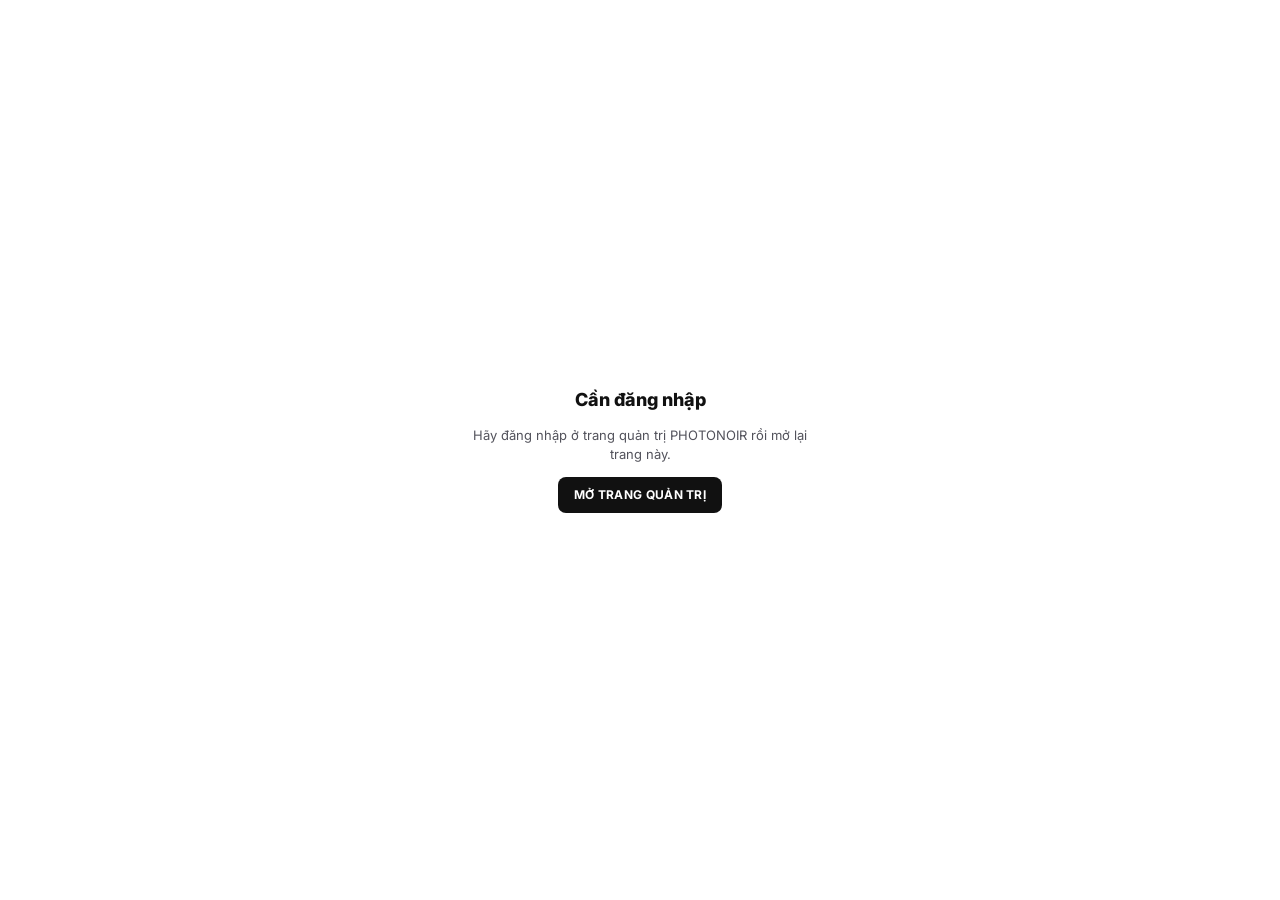
==== lenticular/index.html @ af9f55ab "fix(in ảnh Lens): bỏ lời khuyên DPI sai cho lens 50, số khung theo số chấm thật, "Kiểu đổi ảnh" về b" ====
<!DOCTYPE html>
<html lang="vi">
<head>
  <meta charset="UTF-8">
  <meta name="viewport" content="width=device-width, initial-scale=1.0">
  <title>In ảnh Lens · PHOTONOIR</title>
  <meta name="description" content="Tạo và in ảnh lenticular (lật ảnh, 3D, chuyển động) đúng 1:1 trên Epson L8050">
  <link rel="preconnect" href="https://fonts.googleapis.com">
  <link rel="preconnect" href="https://fonts.gstatic.com" crossorigin>
  <link href="https://fonts.googleapis.com/css2?family=Inter:wght@400;500;600;700;800&display=swap" rel="stylesheet">
  <!-- Tách nền người cho Ảnh 3D (MediaPipe, chạy trên máy) -->
  <script src="./mediapipe/selfie_segmentation.js"></script>
  <script type="module" crossorigin src="./assets/index-4Uu9IGaU.js"></script>
  <link rel="stylesheet" crossorigin href="./assets/index-B_Bt9fjb.css">
</head>
<body>
  <!-- ===== THANH TRÊN (cùng kiểu .admin-header của trang Quản lý PHOTONOIR) ===== -->
  <header class="admin-header">
    <h2>
      IN ẢNH LENS
      <span id="roleBadge" class="role-badge"></span>
    </h2>
    <div class="admin-menu">
      <span class="chip" title="Phần mềm in chạy trên máy tính nối máy in">
        <span class="dot" id="agentDot"></span> Phần mềm in: <b id="agentStatus">đang kiểm tra…</b>
        <a id="agentDownload" class="chip-link hidden" href="#">Tải phần mềm in</a>
      </span>
      <span id="userLabel" class="user-label"></span>
      <button type="button" id="accuracyModalBtn" class="menu-btn admin-only" title="Báo cáo kiểm tra thuật toán ghép ảnh">
        <svg class="icon-svg" viewBox="0 0 24 24"><polyline points="20 6 9 17 4 12"></polyline></svg> Kiểm tra thuật toán
      </button>
      <a id="backToAdminLink" class="menu-btn-outline hidden" href="#">
        <svg class="icon-svg" viewBox="0 0 24 24"><polyline points="15 18 9 12 15 6"></polyline></svg> Về Quản lý
      </a>
    </div>
  </header>

  <!-- Tab (cùng kiểu .tabs/.tab-btn của PHOTONOIR) -->
  <nav class="tabs page-tabs">
    <button id="tabStudioBtn" class="tab-btn active" type="button">Tạo &amp; In</button>
    <button id="tabHistoryBtn" class="tab-btn" type="button">Lịch sử in</button>
    <button id="tabPitchBtn" class="tab-btn admin-only" type="button">Đo lens &amp; cài máy</button>
  </nav>

  <!-- Không có quyền / chưa đăng nhập -->
  <div id="accessGate" class="access-gate hidden">
    <div class="gate-box">
      <div class="gate-title">Cần đăng nhập</div>
      <div id="accessGateText" class="gate-text">Hãy đăng nhập ở trang quản trị PHOTONOIR rồi mở lại trang này.</div>
      <a id="accessGateLink" class="btn-primary" href="#">Mở trang quản trị</a>
    </div>
  </div>

  <main class="main-content">
    <!-- ================= TẠO & IN ================= -->
    <section id="studioSection" class="studio-grid">

      <!-- CỘT TRÁI: XEM TRƯỚC -->
      <div class="card stage-card">
        <div class="card-header">
          <div class="card-title">Xem trước</div>
          <div class="header-status-group">
            <span id="angleReadoutBadge" class="tag">Góc nghiêng: 0.0°</span>
            <span id="frameCountBadge" class="tag tag-dark">2 Khung hình</span>
          </div>
        </div>

        <div class="card-body stage-body">
          <div id="simulatorBox" class="stage-container" title="Kéo chuột hoặc vuốt để nghiêng thử">
            <!-- simulator.ts vẽ vào đây -->
          </div>

          <div class="precision-control-panel">
            <div class="panel-row-controls">
              <div class="row-gap">
                <button id="autoWiggleBtn" class="btn-secondary" type="button" title="Tự nghiêng qua lại để xem">
                  <svg width="11" height="11" viewBox="0 0 24 24" fill="currentColor"><polygon points="5 3 19 12 5 21 5 3"></polygon></svg>
                  <span>Tự nghiêng</span>
                </button>
                <button id="exportDemoGifBtn" class="btn-secondary" type="button" title="Xuất ảnh động GIF để gửi khách duyệt qua Zalo / Messenger">
                  <svg width="13" height="13" viewBox="0 0 24 24" fill="none" stroke="currentColor" stroke-width="2"><rect x="2" y="3" width="20" height="14" rx="2"></rect><polyline points="8 21 12 17 16 21"></polyline></svg>
                  <span>GIF gửi khách</span>
                </button>
              </div>
            </div>

            <div class="micro-stepper-wrap">
              <div class="step-buttons-group">
              </div>
              <div class="slider-track-wrap">
                <input id="tiltSlider" type="range" min="-20" max="20" step="0.1" value="0" title="Kéo để nghiêng thử (-20° đến +20°)">
                <div class="slider-scale-ticks"><span>-20°</span><span>-10°</span><span class="strong">0°</span><span>+10°</span><span>+20°</span></div>
              </div>
              <div class="step-buttons-group">
              </div>
            </div>

            <div class="optical-status-bar">
              <span id="activeFrameText" class="status-indicator">Đang thấy: Ảnh 1</span>
              <span id="microTransitionText" class="transition-status">Đang chuyển: 0%</span>
            </div>
            <div class="note">Xem trước chỉ để duyệt bố cục. Chất lượng thật xem trên bản in có đặt lens.</div>
          </div>
        </div>
      </div>

      <!-- CỘT PHẢI: 4 BƯỚC -->
      <div class="steps">

        <!-- BƯỚC 1: HIỆU ỨNG -->
        <div class="card step-card">
          <div class="step-head"><span class="step-no">1</span><span class="step-title">Chọn hiệu ứng</span></div>
          <div class="seg-tabs" id="effectModeGroup">
            <button type="button" class="seg-tab active" data-mode="flip"><b>Lật ảnh</b><small>2–3 ảnh đổi qua lại</small></button>
            <button type="button" class="seg-tab" data-mode="3d"><b>Ảnh 3D</b><small>1 ảnh chân dung, nổi khối</small></button>
            <button type="button" class="seg-tab" data-mode="motion"><b>Chuyển động</b><small>Video hoặc GIF</small></button>
          </div>
        </div>

        <!-- BƯỚC 2: ẢNH -->
        <div class="card step-card">
          <div class="step-head"><span class="step-no">2</span><span class="step-title">Nạp ảnh</span></div>

          <input type="file" id="fileInput" accept="image/*,video/*,.gif" class="hidden">
          <div id="dropzone" class="dropzone">
            <svg width="18" height="18" viewBox="0 0 24 24" fill="none" stroke="currentColor" stroke-width="2"><path d="M21 15v4a2 2 0 0 1-2 2H5a2 2 0 0 1-2-2v-4"/><polyline points="17 8 12 3 7 8"/><line x1="12" y1="3" x2="12" y2="15"/></svg>
            <span id="dropzonePromptText">Kéo thả hoặc <strong>chọn ảnh</strong></span>
          </div>

          <!-- Cắt video (Chuyển động) -->
          <div id="videoTrimCard" class="sub-panel hidden">
            <div class="sub-head">
              <strong>Cắt đoạn video</strong>
              <span id="videoDurationLabel" class="muted">0.0s</span>
            </div>
            <div class="row-between muted small">
              <span>Đoạn đã chọn:</span>
              <span id="videoTrimRangeText" class="strong">0.0s → 3.0s</span>
            </div>
            <div class="row-gap" style="margin-top:6px;">
              <label class="small muted">Từ</label>
              <input id="videoStartInput" class="form-input input-xs" type="number" min="0" step="0.1" value="0"> <span class="small muted">s</span>
              <label class="small muted" style="margin-left:6px;">Đến</label>
              <input id="videoEndInput" class="form-input input-xs" type="number" min="0.1" step="0.1" value="3.0"> <span class="small muted">s</span>
              <button type="button" id="videoSelectAllBtn" class="mini-pill" style="margin-left:auto;">Cả video</button>
            </div>
            <div class="mini-label" style="margin-top:8px;">Số khung hình</div>
            <div class="row-gap" id="videoFrameCountGroup"></div>
            <div class="note" id="videoFrameNote"></div>
            <button type="button" id="applyVideoTrimBtn" class="btn-primary btn-block" style="margin-top:8px;">Lấy khung hình</button>
          </div>

          <!-- Ảnh 3D nhiều lớp -->
          <div id="parallaxControlCard" class="sub-panel hidden">
            <div class="sub-head"><strong>Ảnh 3D nhiều lớp</strong><span class="muted small">Người tự tách khỏi nền</span></div>
            <div class="layer-grid">
              <div class="layer-slot">
                <div class="layer-name">Người (chính)</div>
                <div id="subjectThumbBox" class="layer-thumb"><span>Chưa có ảnh</span></div>
                <button type="button" id="uploadSubjectBtn" class="btn-primary btn-xs btn-block">Chọn ảnh người</button>
                <input type="file" id="subjectFileInput" accept="image/*" class="hidden">
              </div>
              <div class="layer-slot">
                <div class="layer-name">Nền</div>
                <div id="bgThumbBox" class="layer-thumb"><span>Tự tạo từ ảnh</span></div>
                <button type="button" id="uploadBgBtn" class="btn-secondary btn-xs btn-block">Chọn ảnh nền</button>
                <input type="file" id="bgFileInput" accept="image/*" class="hidden">
              </div>
              <div class="layer-slot">
                <div class="layer-name">Hiệu ứng</div>
                <div id="effectThumbBox" class="layer-thumb"><span>Hạt sáng, hoa, tuyết…</span></div>
                <div class="row-gap">
                  <button type="button" id="uploadEffectBtn" class="btn-secondary btn-xs" style="flex:1;">Nạp hiệu ứng</button>
                  <button type="button" id="clearEffectBtn" class="btn-ghost btn-xs hidden" title="Bỏ hiệu ứng">✕</button>
                </div>
                <input type="file" id="effectFileInput" accept="image/*" class="hidden">
              </div>
              <div class="layer-slot">
                <div class="layer-name">Logo quán</div>
                <div id="logoThumbBox" class="layer-thumb"><span>PNG nền trong</span></div>
                <div class="row-gap">
                  <button type="button" id="uploadLogoBtn" class="btn-secondary btn-xs" style="flex:1;">Nạp logo</button>
                  <button type="button" id="clearLogoBtn" class="btn-ghost btn-xs hidden" title="Bỏ logo">✕</button>
                </div>
                <input type="file" id="logoFileInput" accept="image/*" class="hidden">
              </div>
            </div>

            <div id="effectConfigWrap" class="opt-box hidden">
              <div class="row-between"><span class="opt-title">Vị trí hiệu ứng</span><span id="effectDepthVal" class="muted small">Độ nổi: 125%</span></div>
              <div class="mode-pills two" id="effectPlaneGroup">
                <button type="button" class="mini-pill effect-plane-btn active" data-effect-plane="front">Trước người</button>
                <button type="button" class="mini-pill effect-plane-btn" data-effect-plane="behind">Sau lưng người</button>
              </div>
              <input id="effectDepthSlider" type="range" min="70" max="200" step="5" value="125" title="Độ tách lớp hiệu ứng so với người">
            </div>

            <div id="logoEffectConfigWrap" class="opt-box hidden">
              <div class="row-between"><span class="opt-title">Logo hiện thế nào</span><span id="logoEffectLabel" class="muted small">Nghiêng để hiện / ẩn</span></div>
              <div class="mode-pills three" id="logoEffectGroup">
                <button type="button" class="mini-pill logo-effect-btn active" data-logo-effect="flip_appear">Nghiêng để hiện</button>
                <button type="button" class="mini-pill logo-effect-btn" data-logo-effect="fade_tilt">Mờ dần</button>
                <button type="button" class="mini-pill logo-effect-btn" data-logo-effect="always">Luôn hiện</button>
              </div>
            </div>

            <div class="opt-box">
              <div class="row-between">
                <label for="enable3DShadowCheck" class="opt-title row-gap" style="cursor:pointer;"><input type="checkbox" id="enable3DShadowCheck" checked> Bóng đổ</label>
                <span id="shadowIntensityVal" class="muted small">Độ đậm: 40%</span>
              </div>
              <input id="shadowIntensitySlider" type="range" min="0" max="100" step="5" value="40" title="Độ đậm bóng đổ">
            </div>

            <div class="mini-label">Độ nổi</div>
            <div class="mode-pills three" id="parallaxLevelGroup">
              <button type="button" class="mini-pill parallax-level-btn" data-level="subtle">Nhẹ</button>
              <button type="button" class="mini-pill parallax-level-btn active" data-level="standard">Vừa</button>
              <button type="button" class="mini-pill parallax-level-btn" data-level="pronounced">Mạnh</button>
            </div>

            <div class="mini-label">Chỗ nét nhất</div>
            <div class="mode-pills" id="keyPlaneGroup">
              <button type="button" class="mini-pill keyplane-btn active" data-keyplane="subject">Mặt người (khuyên dùng)</button>
              <button type="button" class="mini-pill keyplane-btn" data-keyplane="popout">Người nổi ra ngoài</button>
            </div>
            <div class="note">Phần nằm đúng mặt lens là phần nét nhất. Đặt mặt người ở đó (chuẩn của các xưởng in lens), nền lùi vào trong. "Nổi ra ngoài" ấn tượng hơn nhưng mặt mềm hơn.</div>

            <button type="button" id="recalcParallaxBtn" class="btn-primary btn-block" style="margin-top:10px;">
              <span>Cập nhật ảnh 3D</span>
            </button>
          </div>

          <!-- Khung hình đã nạp -->
          <div class="row-between" style="margin-top:12px;">
            <span class="mini-label" style="margin:0;">Thứ tự ảnh</span>
            <button type="button" id="reverseFramesBtn" class="mini-pill" title="Đảo thứ tự ảnh">⇄ Đảo thứ tự</button>
          </div>
          <div id="frameStrip" class="frame-strip"></div>
          <div id="ghostTip" class="ghost-tip hidden"></div>

          <div id="transitionModeWrap" style="margin-top:10px;">
            <div class="mini-label">Kiểu đổi ảnh <span class="muted">(ảnh hưởng bản in)</span></div>
            <div class="segmented-control" id="transitionModeControl">
                  <button type="button" class="segment-btn active" data-transition="crisp" title="Đổi hẳn sang ảnh kia ở một góc nghiêng">Dứt khoát</button>
                  <button type="button" class="segment-btn" data-transition="blend" title="Chuyển từ từ qua các bước trung gian">Chuyển mượt</button>
                </div>
            <div class="note"><b>Dứt khoát</b>: nghiêng là đổi hẳn, mỗi ảnh nét nhất – dùng cho hầu hết ảnh. <b>Chuyển mượt</b>: chèn ảnh trộn ở giữa, đổi dần, đỡ lộ bóng ma khi 2 ảnh chênh sáng–tối mạnh, nhưng mỗi ảnh kém nét hơn một chút.</div>
          </div>

          <!-- Căn chỉnh (thu gọn) -->
          <details id="frameAlignCard" class="fold">
            <summary>Căn chỉnh ảnh <span class="muted">(khi các ảnh lệch nhau)</span></summary>
            <div class="fold-body">
              <div class="row-between">
                <div id="alignFrameSelector" class="row-gap"></div>
                <button type="button" id="resetAlignBtn" class="mini-pill">Đặt lại</button>
              </div>
              <div class="two-col" style="margin-top:8px;">
                <div>
                  <div class="row-between small muted"><span>Dịch ngang</span><span id="alignXVal" class="strong">0%</span></div>
                  <input id="alignXSlider" type="range" min="-25" max="25" step="0.5" value="0">
                </div>
                <div>
                  <div class="row-between small muted"><span>Dịch dọc</span><span id="alignYVal" class="strong">0%</span></div>
                  <input id="alignYSlider" type="range" min="-25" max="25" step="0.5" value="0">
                </div>
              </div>
              <div style="margin-top:6px;">
                <div class="row-between small muted"><span>Phóng to / thu nhỏ</span><span id="alignZoomVal" class="strong">100%</span></div>
                <input id="alignZoomSlider" type="range" min="80" max="130" step="1" value="100">
              </div>
            </div>
          </details>
        </div>

        <!-- BƯỚC 3: GIẤY & KÍCH THƯỚC -->
        <div class="card step-card">
          <div class="step-head"><span class="step-no">3</span><span class="step-title">Giấy &amp; kích thước</span></div>

          <div class="mini-label">Giấy đang để trong khay</div>
          <div id="paperPresetsGroup" class="choice-grid"></div>
          <div id="customPaperWrap" class="sub-panel hidden" style="margin-top:8px;">
            <div class="two-col">
              <label class="field"><span>Rộng (cạnh vào máy trước), mm</span>
                <input id="customPaperW" type="number" class="form-input" value="101.6" step="0.1" min="89" max="215.9"></label>
              <label class="field"><span>Dài, mm (≥ 127)</span>
                <input id="customPaperH" type="number" class="form-input" value="152.4" step="0.1" min="127"></label>
            </div>
            <div class="row-gap" style="margin-top:8px;">
              <button type="button" id="savePaperBtn" class="btn-primary">Lưu khổ giấy</button>
              <button type="button" id="cancelPaperBtn" class="mini-pill">Huỷ</button>
            </div>
          </div>

          <div class="row-between" style="margin-top:14px;">
            <span class="mini-label" style="margin:0;">Kích thước ảnh</span>
            <div class="mode-pills" id="pageOrientationGroup">
              <button type="button" class="mini-pill active" data-page-orient="portrait">Dọc</button>
              <button type="button" class="mini-pill" data-page-orient="landscape">Ngang</button>
            </div>
          </div>
          <div class="size-slider">
            <div class="row-between">
              <strong id="artSizeLabel" class="size-value">—</strong>
              <button type="button" id="artSizeMaxBtn" class="mini-pill">Lớn nhất</button>
            </div>
            <input id="artSizeSlider" type="range" min="50" max="150" step="1" value="150">
            <div class="row-between small muted"><span id="artSizeMin">5 cm</span><span id="artSizeMax">15 cm</span></div>
            <button type="button" id="customSizeToggle" class="link-btn small">Nhập số chính xác (cắt theo khổ thẻ)…</button>
          </div>
          <div id="customSizeWrap" class="hidden" style="margin-top:8px;">
            <div class="two-col">
              <label class="field"><span>Rộng, cm</span><input id="customWidthInput" type="number" class="form-input" value="10" step="0.1"></label>
              <label class="field"><span>Cao, cm</span><input id="customHeightInput" type="number" class="form-input" value="15" step="0.1"></label>
            </div>
            <label class="row-gap small" style="margin-top:6px; cursor:pointer;">
              <input type="checkbox" id="customRatioLock" checked> Giữ đúng tỉ lệ ảnh gốc (không cắt ảnh)
            </label>
            <div id="customSizeNote" class="small muted" style="margin-top:4px;"></div>
          </div>
          <div id="placementInfo" class="placement-info"></div>
        </div>

        <!-- QUẢN TRỊ: chỉ tài khoản admin -->
        <details id="advancedPanel" class="card step-card fold admin-only">
          <summary><span class="step-no step-no-admin">⚙</span> Thông số in <span class="muted">(quản trị · lưu trên máy này)</span></summary>
          <div class="fold-body">
            <div class="row-between">
              <span class="mini-label" style="margin:0;">Lens &amp; máy in</span>
              <div class="row-gap">
                <button type="button" id="openPitchBtn" class="mini-pill">Đo lens &amp; cài máy</button>
              </div>
            </div>
            <div class="two-col" style="margin-top:6px;">
              <label class="field"><span>Máy in</span><select id="printerSelect" class="form-select"></select></label>
              <label class="field"><span>Loại lens</span><select id="lensSelect" class="form-select"></select></label>
            </div>
            <div id="customLpiWrap" class="hidden" style="margin-top:8px;">
              <label class="field"><span>Mật độ lens đo được (LPI, từ "Đo lens")</span>
                <input id="customLpiVal" type="number" class="form-input" placeholder="Ví dụ: 40.12" value="40.00" step="0.01"></label>
            </div>

            <div class="mini-label" style="margin-top:10px;">Kiểu lật của lens</div>
            <div class="segmented-control full-width">
              <button type="button" class="segment-btn active" data-orientation="vertical">Lật trái–phải (rãnh dọc · 3D)</button>
              <button type="button" class="segment-btn" data-orientation="horizontal">Lật lên–xuống (rãnh ngang)</button>
            </div>
            <div class="note">Nhớ riêng cho từng hiệu ứng. <b>Lật ảnh / chuyển động: nên lên–xuống</b> (hai mắt thấy cùng một khung, không bóng mờ). <b>Ảnh 3D: luôn trái–phải</b> (mỗi mắt một khung mới ra chiều sâu). App tự xoay ảnh để sọc luôn chạy theo chiều giấy vào máy.</div>

            <label class="field" style="margin-top:10px;"><span>Bù màu cho lens (chỉ khi in)</span>
              <select id="lensCompSelect" class="form-select"></select></label>
            <div class="note">Lens làm ảnh tối và nhạt màu. <b>Tự động</b>: ảnh tối được nâng sáng, ảnh sáng giữ nguyên hoặc hạ nhẹ vùng giữa cho chi tiết nhạt (cánh hoa, mây) tách khỏi nền. Vùng sáng luôn giữ nguyên, không bị đẩy trắng.</div>

            <div class="verify-box">
              <div class="mini-label">Kiểm tra kích thước</div>
              <div class="two-col small">
                <div>Ảnh: <b id="verifyArtSize">—</b></div>
                <div>Giấy: <b id="verifyPaper">—</b></div>
                <div>Độ phân giải: <b>720 DPI</b> <span id="verifyPixels" class="muted"></span></div>
                <div>Lens: <b id="verifyLpi">—</b></div>
              </div>
              <div class="note">Muốn chắc máy in đúng 1:1: tab Đo lens → "In tờ kiểm tra kích thước", đo bằng thước thật.</div>
              <div id="calcDimsText" class="hidden"></div>
            </div>
          </div>
        </details>

        <!-- BƯỚC 4: IN -->
        <div class="card step-card step-print">
          <div id="configSummaryBox" class="print-summary">
            <span class="step-no">4</span>
            <span class="muted">In với:</span> <strong id="cfgSummaryText">…</strong>
          </div>
          <div id="cfgOrientWarn" class="warn-box hidden"></div>
          <div class="print-row">
            <button id="directPrintArtworkBtn" class="btn-primary btn-big" type="button" title="Gửi lệnh in đúng 1:1 tới máy in">
              <svg width="16" height="16" viewBox="0 0 24 24" fill="none" stroke="currentColor" stroke-width="2"><polyline points="6 9 6 2 18 2 18 9"></polyline><path d="M6 18H4a2 2 0 0 1-2-2v-5a2 2 0 0 1 2-2h16a2 2 0 0 1 2 2v5a2 2 0 0 1-2 2h-2"></path><rect x="6" y="14" width="12" height="8"></rect></svg>
              In ngay
            </button>
            <button id="exportBtn" class="btn-secondary btn-big" type="button" title="Tải file tờ in (PNG 720 DPI) về máy">Tải file in</button>
          </div>
          <button id="exportRawArtworkBtn" class="link-btn admin-only" type="button" title="Chỉ phần ảnh đã ghép, không kèm giấy (cho Photoshop)" style="margin-top:6px;">Tải file ảnh ghép (không kèm giấy)</button>

          <div id="progressCard" class="progress-card hidden">
            <div class="progress-header"><span id="progressText">Đang chuẩn bị…</span><span id="progressPercent">0%</span></div>
            <div class="progress-bar-bg"><div id="progressBarFill" class="progress-bar-fill"></div></div>
          </div>
        </div>

      </div>
    </section>

    <!-- ================= LỊCH SỬ IN ================= -->
    <section id="historySection" class="hidden">
      <div class="card">
        <div class="card-header">
          <div class="card-title">Lịch sử in <span class="muted" style="font-weight:500; text-transform:none;">· máy tính này</span></div>
          <button id="historyRefreshBtn" class="btn-secondary" type="button">Tải lại</button>
        </div>
        <div class="card-body">
          <div id="historyEmpty" class="muted small hidden">Chưa có lần in nào (hoặc phần mềm in chưa chạy).</div>
          <div class="table-wrap">
            <table class="data-table">
              <thead><tr><th>Thời gian</th><th>Người in</th><th>Nội dung</th><th>Giấy</th><th>Bản</th><th>Tỉ lệ</th></tr></thead>
              <tbody id="historyTableBody"></tbody>
            </table>
          </div>
        </div>
      </div>
    </section>

    <!-- ================= ĐO LENS (PITCH TEST) ================= -->
    <section id="pitchSection" class="hidden">
      <div class="card pitch-card">
        <div class="card-header wrap">
          <div class="card-title">Đo lens &amp; cài máy <span class="muted" style="font-weight:500; text-transform:none;">· làm lần lượt bước 1 → 5 khi lắp máy in mới, đổi lô lens hoặc đổi giấy</span></div>
          <button id="pitchBackBtn" class="btn-ghost" type="button">‹ Quay lại</button>
        </div>

        <div class="card-body">
          <div class="guide-box">
            <div class="guide-title"><span class="step-no">1</span> Cài máy in <span class="muted">(làm 1 lần, trong driver Epson)</span></div>
            <ol class="guide">
              <li>Loại giấy: đúng loại đang dùng (ví dụ <b>Epson Premium Semigloss</b>). Chất lượng: <b>High</b>.</li>
              <li>In tràn viền (Borderless): <b>tắt</b>. Phần mềm in cũng tự tắt.</li>
              <li>More Options → <b>bỏ tích "High Speed"</b> và <b>bỏ tích "Edge Smoothing"</b>: cả hai làm sọc nhoè.</li>
              <li>More Options → Chỉnh màu: <b>Epson Standard (sRGB)</b>, <b>tắt PhotoEnhance</b>.</li>
              <li>Maintenance → <b>Nozzle Check</b>; thiếu nét thì Head Cleaning, rồi <b>Print Head Alignment</b>.</li>
            </ol>
            <div class="note">Đổi bất kỳ mục nào ở đây thì làm lại từ bước 2.</div>
          </div>

          <div class="guide-box">
            <div class="guide-title"><span class="step-no">2</span> Kiểm tra in đúng kích thước <span class="muted">(không cần lens)</span></div>
            <div class="row-gap wrap small">
              <button id="printVerifyBtn" class="btn-secondary" type="button" title="Tờ có thước và ô vuông để kiểm tra máy in đúng 1:1">In tờ kiểm tra kích thước</button>
              <span>Đo thước trên tờ bằng thước thật: đúng số ghi trên tờ là máy in không co giãn. Sai thì xem lại bước 1 trước khi đo lens.</span>
            </div>
          </div>

          <div class="guide-box">
            <div class="guide-title"><span class="step-no">3</span> Đo lens (LPI) <span id="lpiCurrent" class="muted"></span></div>
          <div class="pitch-config">
            <label class="field"><span>1. Mật độ dự kiến (LPI)</span>
              <input id="pitchBaseLpi" type="number" class="form-input" value="40.0" step="0.05"></label>
            <label class="field"><span>2. Bước đo</span>
              <select id="pitchStep" class="form-select">
                <option value="0.50">Rất rộng · 0.50 (chưa biết LPI)</option>
                <option value="0.25">Rộng · 0.25</option>
                <option value="0.10" selected>Thô · 0.10</option>
                <option value="0.02">Tinh · 0.02</option>
                <option value="0.01">Rất tinh · 0.01</option>
              </select></label>
            <label class="field"><span>3. Số dải</span>
              <select id="pitchNumBands" class="form-select">
                <option value="11" selected>11 dải (khuyên dùng)</option>
                <option value="15">15 dải</option>
                <option value="21">21 dải</option>
                <option value="7">7 dải</option>
              </select></label>
            <label class="field"><span>4. Giấy in tờ đo</span>
              <select id="pitchLensSize" class="form-select">
                <option value="a4" selected>A4 (khuyên dùng, dải dài dễ đọc)</option>
                <option value="a5">A5</option>
                <option value="a6">A6 (dải ngắn, khó đọc)</option>
              </select></label>
            <div class="found-box">
              <span class="small strong">Kết quả:</span>
              <input id="pitchFoundLpiInput" type="number" step="0.01" value="40.00" class="form-input input-sm">
              <button id="applyFoundLpiBtn" type="button" class="btn-primary">Dùng số này</button>
            </div>
          </div>
            <div class="row-gap wrap" style="margin-top:8px;">
              <button id="directPrintPitchBtn" class="btn-primary" type="button">In tờ đo lens</button>
              <button id="downloadPitchCompBtn" class="btn-secondary" type="button">Tải file</button>
            </div>
            <ol class="guide" style="margin-top:8px;">
              <li>Đặt lens lên tờ in, xoay cho rãnh lens song song với sọc. Nhìn ở khoảng cách khách hay cầm (30–40 cm).</li>
              <li>Nghiêng từ từ. Dải <b>đúng</b> là dải <b>đổi màu đều trên suốt chiều dài</b> (cả dải cùng tối, cùng sáng).</li>
              <li>Dải lệch thì có vệt sáng tối chạy dọc. Hai dải có vệt chạy <b>ngược chiều nhau</b> thì số đúng nằm giữa.</li>
              <li>Đo 3 vòng: bước 0.10 → lấy số đó làm "mật độ dự kiến", đo bước 0.02 → (tuỳ chọn) bước 0.01. Nhập số cuối vào ô <b>Kết quả</b>, bấm <b>Dùng số này</b>.</li>
            </ol>
            <details class="fold" style="margin-top:6px;">
              <summary>Lens mới chưa biết LPI: <b>mọi</b> dải đều có vệt lặp?</summary>
              <div class="fold-body">
                <div class="note" style="margin-top:0; margin-bottom:6px;">Chỉ dùng khi mọi dải trên tờ đo đều có vệt sáng tối lặp lại (số dự kiến sai xa). Vệt phải <b>song song rãnh lens</b>; vệt nằm ngang là do lens đặt xéo, không tính bằng cách này. Bình thường chỉ cần đọc tờ đo theo hướng dẫn ở trên.</div>
            <div class="row-gap wrap small">
              <span>Dải đang xem</span>
              <input id="bandCalcLpi" type="number" step="0.01" value="40.00" class="form-input input-sm">
              <span>LPI · 1 chu kỳ (1 vùng tối + 1 vùng sáng) dài</span>
              <input id="bandCalcMm" type="number" step="1" value="20" class="form-input input-sm">
              <span>mm</span>
              <button id="bandCalcBtn" type="button" class="btn-secondary">Tính</button>
            </div>
            <div id="bandCalcResult" class="strong small" style="margin-top:6px;"></div>
              </div>
            </details>
            <details class="fold" style="margin-top:6px;">
              <summary>Xem trước tờ đo</summary>
              <div class="fold-body">
                <div class="note" style="margin-top:0;">Ảnh trên màn hình có vùng loang sáng tối giả (do màn hình thu nhỏ sọc). Chỉ đánh giá trên giấy có đặt lens.</div>
                <div id="pitchPreviewBox" class="pitch-preview-box"></div>
              </div>
            </details>
          </div>

          <div class="guide-box">
            <div class="guide-title"><span class="step-no">4</span> Đo bóng ma của ảnh lật <span class="muted">(cần LPI đúng ở bước 3)</span></div>
            <ol class="guide">
              <li>Bấm <b>In tờ đo bóng ma</b> (dùng đúng giấy, lens, LPI đang dùng). Dán lens theo dải canh như ảnh thật.</li>
              <li>Nghiêng tới khi <b>Ô A</b> tối nhất. Ô A không đen hẳn mà xám: đó là bóng ma của ảnh kia.</li>
              <li>So Ô A với <b>thang so sánh</b> bên dưới (thang không đổi khi nghiêng). Ô thang giống nhất là mức lẫn. Nghiêng ngược lại, làm tương tự với Ô B, lấy số lớn hơn.</li>
              <li>Chọn số đó rồi bấm <b>Dùng số này</b>. Từ đó ảnh lật được trừ trước bóng ma. Chọn 0 để tắt.</li>
            </ol>
            <div class="row-gap wrap small" style="margin-top:8px;">
              <button id="printGhostTestBtn" type="button" class="btn-secondary">In tờ đo bóng ma</button>
              <span>Mức lẫn đọc được</span>
              <select id="ghostLevelSelect" class="form-select input-sm"></select>
              <button id="applyGhostBtn" type="button" class="btn-primary">Dùng số này</button>
            </div>
            <div id="ghostCurrent" class="small muted" style="margin-top:6px;"></div>
          
          </div>

          <div class="guide-box">
            <div class="guide-title"><span class="step-no">5</span> In thử ảnh thật</div>
            <ol class="guide">
              <li>Về <b>Tạo &amp; In</b>, in một ảnh lật (ví dụ ảnh mẫu ngày/đêm).</li>
              <li>Đặt lens phủ cả ảnh và 2 <b>dải canh</b> ở lề. Nghiêng: hai dải phải đổi đen↔trắng <b>cùng lúc</b> và <b>đều suốt chiều dài</b>. Lệch thì xoay nhẹ lens rồi mới dán.</li>
              <li>Lúc chuyển, cả tấm phải đổi đều. Còn vùng loang rộng: đo lại bước 3. Còn sọc ngang: lens đặt xéo.</li>
            </ol>
          </div>
        </div>
      </div>
    </section>
  </main>

  <div id="statusToast" class="hidden toast-alert"></div>

  <!-- Báo cáo kiểm tra thuật toán -->
  <dialog id="accuracyModal" class="dlg">
    <div class="dlg-head">
      <h3>Kiểm tra thuật toán ghép ảnh</h3>
      <button id="closeAccuracyModalBtn" type="button" class="dlg-x">&times;</button>
    </div>
    <div id="accuracyModalContent"></div>
  </dialog>

  <!-- ===== HỘP XÁC NHẬN IN ===== -->
  <div id="printPreviewOverlay" class="overlay" style="display:none;">
    <div class="overlay-box">
      <div class="dlg-head">
        <h3>Xác nhận in</h3>
        <button id="ppCloseBtn" class="dlg-x" type="button">&times;</button>
      </div>
      <div class="overlay-body">
        <div class="pp-preview"><img id="ppImage" src="" alt="Xem trước tờ in"></div>
        <div class="two-col" style="grid-template-columns:1.6fr 1fr;">
          <label class="field"><span>Máy in</span><select id="ppPrinter" class="form-select"></select></label>
          <label class="field"><span>Số bản</span><input id="ppCopies" type="number" min="1" value="1" class="form-input"></label>
        </div>
        <div class="pp-info">
          <div class="mini-label">Sẽ in với <span class="muted">(đọc từ máy in)</span></div>
          <div class="two-col small">
            <div>Loại giấy: <b id="ppInfoMedia">—</b></div>
            <div>Chất lượng: <b id="ppInfoQuality">—</b></div>
            <div>Màu: <b id="ppInfoColor">—</b></div>
            <div>Khổ giấy: <b id="ppSize">—</b></div>
            <div>Lens: <b id="ppLpi">—</b></div>
            <div>Tỉ lệ: <b class="ok">1:1 cố định</b></div>
          </div>
        </div>
        <button id="ppDialogBtn" class="btn-secondary btn-block" type="button">Đổi loại giấy / chất lượng</button>
        <div class="note center">Máy in nhớ lựa chọn lần trước. Chỉ bấm khi cần đổi.</div>
        <div id="ppOrientWarn" class="warn-box" style="display:none;"></div>
        <div id="ppAgentWarn" class="warn-box warn-amber" style="display:none;"></div>
      </div>
      <div class="overlay-foot">
        <button id="ppCancelBtn" class="btn-secondary" type="button">Huỷ</button>
        <button id="ppConfirmBtn" class="btn-primary btn-big" type="button">In 1:1</button>
      </div>
    </div>
  </div>

</body>
</html>
---- lenticular/assets/index-B_Bt9fjb.css ----
:root{--bg: #f4f4f5;--card: #ffffff;--ink: #111111;--ink-2: #18181b;--text: #111111;--muted: #71717a;--muted-2: #52525b;--faint: #a1a1aa;--line: #e4e4e7;--line-2: #d4d4d8;--soft: #fafafa;--soft-2: #f4f4f5;--danger: #ef4444;--danger-bg: #fef2f2;--danger-line: #fecaca;--ok: #16a34a;--amber-bg: #fffbeb;--amber-line: #fde68a;--amber-ink: #92400e;--r-sm: 6px;--r: 8px;--r-lg: 12px;--r-xl: 16px;--shadow: 0 4px 20px rgba(0, 0, 0, .06);--shadow-lg: 0 20px 40px rgba(0, 0, 0, .2);--font: "Inter", -apple-system, BlinkMacSystemFont, "Segoe UI", Roboto, sans-serif;--text-main: var(--text);--text-muted: var(--muted);--border-color: var(--line)}*{box-sizing:border-box;margin:0;padding:0}.hidden{display:none!important}body{font-family:var(--font);background:var(--bg);color:var(--text);line-height:1.45;font-size:13px;-webkit-font-smoothing:antialiased}body:not(.role-admin) .admin-only{display:none!important}input,select,button,textarea{font-family:inherit}input[type=checkbox]{accent-color:var(--ink);width:15px;height:15px;cursor:pointer;flex-shrink:0}input[type=range]{width:100%;accent-color:var(--ink);cursor:pointer}.muted{color:var(--muted)}.small{font-size:11.5px}.strong{font-weight:700;color:var(--text)}.center{text-align:center}.row-gap{display:flex;align-items:center;gap:6px}.row-gap.wrap,.wrap{flex-wrap:wrap}.row-between{display:flex;align-items:center;justify-content:space-between;gap:8px}.two-col{display:grid;grid-template-columns:1fr 1fr;gap:8px}.note{font-size:11px;color:var(--muted);line-height:1.45;margin-top:6px}.app-header{position:sticky;top:0;z-index:100;background:#fffffff2;-webkit-backdrop-filter:blur(10px);backdrop-filter:blur(10px);border-bottom:1px solid var(--line)}.header-inner{max-width:1440px;margin:0 auto;padding:10px 20px;display:flex;align-items:center;justify-content:space-between;gap:14px;flex-wrap:wrap}.brand{display:flex;align-items:baseline;gap:10px}.brand-logo{font-size:17px;font-weight:800;letter-spacing:1.5px}.brand-sub{font-size:12px;font-weight:600;color:var(--muted-2)}.back-link{font-size:22px;line-height:1;color:var(--ink);text-decoration:none;font-weight:600;padding-right:2px}.tabs{display:flex;gap:8px;overflow-x:auto}.tab-btn{padding:9px 18px;border:1px solid var(--line-2);border-radius:var(--r);background:#fff;color:var(--ink);font-weight:600;font-size:13px;cursor:pointer;white-space:nowrap;transition:.2s}.tab-btn:hover{border-color:var(--ink)}.tab-btn.active{background:var(--ink-2);color:#fff;border-color:var(--ink-2)}.header-right{display:flex;align-items:center;gap:8px;flex-wrap:wrap}.chip{display:inline-flex;align-items:center;gap:6px;font-size:11.5px;color:var(--muted-2);border:1px solid var(--line);border-radius:20px;padding:4px 10px;background:#fff}.chip b{color:var(--ink)}.dot{width:8px;height:8px;border-radius:50%;background:var(--faint)}.dot.ok{background:var(--ok)}.dot.bad{background:var(--danger)}.chip-link{color:var(--danger);font-weight:700;text-decoration:underline;margin-left:2px}.user-label{font-size:12px;font-weight:600;color:var(--muted-2)}.role-badge{font-size:11px;background:var(--ink-2);color:#fff;padding:4px 10px;border-radius:20px;font-weight:600;letter-spacing:.5px}.role-badge:empty{display:none}.main-content{max-width:1440px;margin:16px auto 40px;padding:0 20px}.studio-grid{display:grid;grid-template-columns:1.1fr 1fr;gap:16px;align-items:start}.studio-grid>*{min-width:0}@media (max-width: 1080px){.studio-grid{grid-template-columns:1fr}}.stage-card{position:sticky;top:72px}@media (max-width: 1080px){.stage-card{position:static}}.card{background:var(--card);border:1px solid var(--line);border-radius:var(--r-lg);box-shadow:var(--shadow);min-width:0}.card-header{padding:12px 16px;border-bottom:1px solid var(--line);display:flex;align-items:center;justify-content:space-between;gap:10px}.card-header.wrap{flex-wrap:wrap}.card-title{font-size:13px;font-weight:800;text-transform:uppercase;letter-spacing:.3px}.card-body{padding:14px 16px}.header-status-group{display:flex;gap:6px}.tag{font-size:11px;font-weight:600;padding:3px 9px;border-radius:20px;border:1px solid var(--line);background:var(--soft-2);color:var(--muted-2)}.tag-dark{background:var(--ink-2);color:#fff;border-color:var(--ink-2)}.steps{display:flex;flex-direction:column;gap:12px;min-width:0}.step-card{padding:14px 16px}.step-head{display:flex;align-items:center;gap:10px;margin-bottom:10px}.step-no{width:24px;height:24px;border-radius:50%;background:var(--ink-2);color:#fff;display:inline-flex;align-items:center;justify-content:center;font-size:12px;font-weight:800;flex-shrink:0}.step-no-admin{background:#fff;color:var(--ink);border:1px solid var(--line-2)}.step-title{font-size:14px;font-weight:800}.mini-label{font-size:11px;font-weight:700;color:var(--muted-2);text-transform:uppercase;letter-spacing:.4px;margin:10px 0 5px}.mini-label:first-child{margin-top:0}.seg-tabs{display:grid;grid-template-columns:repeat(3,1fr);gap:8px}.seg-tab{border:1px solid var(--line-2);background:#fff;border-radius:var(--r);padding:9px 10px;cursor:pointer;text-align:left;transition:.15s;display:flex;flex-direction:column;gap:2px}.seg-tab b{font-size:13px;color:var(--ink)}.seg-tab small{font-size:10.5px;color:var(--muted)}.seg-tab:hover{border-color:var(--ink)}.seg-tab.active{background:var(--ink-2);border-color:var(--ink-2)}.seg-tab.active b,.seg-tab.active small{color:#fff}.choice-grid,.compact-grid{display:grid;grid-template-columns:repeat(auto-fill,minmax(96px,1fr));gap:6px}.btn-choice{background:#fff;border:1px solid var(--line-2);border-radius:var(--r);padding:7px 9px;cursor:pointer;transition:.15s}.btn-choice:hover{border-color:var(--ink)}.btn-choice.active{background:var(--ink-2);border-color:var(--ink-2)}.btn-choice.active .choice-title,.btn-choice.active .choice-sub{color:#fff}.btn-choice.disabled{opacity:.35;cursor:not-allowed}.btn-choice.disabled:hover{border-color:var(--line-2)}.choice-title{font-size:12px;font-weight:700;color:var(--ink)}.choice-sub{font-size:10.5px;color:var(--muted)}.choice-sub.warn{color:var(--danger)}.btn-choice .choice-del{margin-left:6px;font-size:12px;line-height:1;color:var(--muted);cursor:pointer;padding:0 2px}.btn-choice .choice-del:hover{color:var(--danger)}.btn-choice.active .choice-del{color:#fff}.btn-choice.add-choice{border-style:dashed}.ghost-tip{margin-top:8px;padding:8px 10px;border:1px solid var(--danger-line);background:var(--danger-bg);color:var(--ink);border-radius:var(--r);font-size:11.5px;line-height:1.45}.ghost-tip b{color:var(--danger)}.size-slider{margin-top:8px;border:1px solid var(--line);border-radius:var(--r);padding:10px 12px;background:var(--soft)}.size-slider .size-value{font-size:15px;color:var(--ink)}.size-slider input[type=range]{margin:8px 0 2px}.link-btn{background:none;border:none;padding:0;margin-top:6px;color:var(--muted-2);text-decoration:underline;cursor:pointer;font-family:inherit}.link-btn:hover{color:var(--ink)}.placement-info{margin-top:10px;font-size:11.5px;color:var(--muted-2);line-height:1.5;background:var(--soft);border:1px solid var(--line);border-radius:var(--r);padding:8px 10px}.placement-info:empty{display:none}.btn-primary{background:var(--ink);color:#fff;border:none;border-radius:var(--r);height:36px;padding:0 16px;font-size:12px;font-weight:700;text-transform:uppercase;letter-spacing:.3px;cursor:pointer;transition:.2s;white-space:nowrap;display:inline-flex;align-items:center;justify-content:center;gap:7px;text-decoration:none}.btn-primary:hover{background:#27272a}.btn-primary:disabled{opacity:.5;cursor:default}.btn-big{height:46px;font-size:14px;border-radius:10px}.btn-block{width:100%}.btn-xs{height:28px;padding:0 8px;font-size:10.5px}.btn-secondary{background:#fff;color:var(--ink);border:1px solid var(--line-2);border-radius:var(--r);height:34px;padding:0 12px;font-size:12px;font-weight:700;cursor:pointer;transition:.2s;display:inline-flex;align-items:center;justify-content:center;gap:6px;white-space:nowrap}.btn-secondary:hover{border-color:var(--ink)}.btn-secondary.active{background:var(--ink-2);color:#fff;border-color:var(--ink-2)}.btn-ghost{background:none;border:1px solid transparent;color:var(--muted-2);border-radius:var(--r);height:30px;padding:0 10px;font-size:11.5px;font-weight:600;cursor:pointer}.btn-ghost:hover{border-color:var(--line-2);color:var(--ink)}.link-btn{background:none;border:none;color:var(--muted);font-size:11px;text-decoration:underline;cursor:pointer}.mini-pill{background:#fff;border:1px solid var(--line-2);color:var(--muted-2);font-size:11px;font-weight:600;padding:4px 10px;border-radius:20px;cursor:pointer;transition:.12s;white-space:nowrap}.mini-pill:hover{border-color:var(--ink);color:var(--ink)}.mini-pill.active{background:var(--ink-2);color:#fff;border-color:var(--ink-2)}.mode-pills{display:flex;gap:4px}.mode-pills.two{display:grid;grid-template-columns:1fr 1fr;margin:6px 0}.mode-pills.three{display:grid;grid-template-columns:repeat(3,1fr)}.field{display:flex;flex-direction:column;gap:4px;font-size:11px;color:var(--muted-2);font-weight:600;min-width:0}.form-input,.form-select{width:100%;height:36px;padding:0 10px;border:1px solid var(--line-2);border-radius:var(--r);font-size:13px;color:var(--ink);background:#fff;outline:none;transition:.2s}.form-input:focus,.form-select:focus{border-color:var(--ink);box-shadow:0 0 0 2px #1111110d}.input-xs{width:60px;height:28px;font-size:12px;padding:0 6px}.input-sm{width:84px;height:32px;text-align:center;font-weight:700}.dropzone{border:1.5px dashed var(--line-2);border-radius:var(--r-lg);background:var(--soft);padding:14px;display:flex;align-items:center;justify-content:center;gap:8px;cursor:pointer;transition:.15s;font-size:12.5px;color:var(--muted-2)}.dropzone strong{color:var(--ink);text-decoration:underline}.dropzone:hover,.dropzone.dragover{border-color:var(--ink);background:var(--soft-2)}.sub-panel{margin-top:10px;padding:10px 12px;background:var(--soft);border:1px solid var(--line);border-radius:var(--r);font-size:12px}.sub-head{display:flex;justify-content:space-between;align-items:center;margin-bottom:8px}.layer-grid{display:grid;grid-template-columns:1fr 1fr;gap:8px;margin-bottom:8px}.layer-slot{background:#fff;border:1px dashed var(--line-2);border-radius:var(--r);padding:8px;display:flex;flex-direction:column;gap:6px}.layer-name{font-size:11px;font-weight:700;color:var(--ink)}.layer-thumb{height:64px;border-radius:var(--r-sm);background:var(--soft-2);border:1px solid var(--line);display:flex;align-items:center;justify-content:center;overflow:hidden;font-size:10px;color:var(--faint);text-align:center;padding:2px}.layer-thumb img{height:100%;object-fit:contain}.opt-box{background:#fff;border:1px solid var(--line);border-radius:var(--r);padding:8px 10px;margin-bottom:8px}.opt-title{font-size:11.5px;font-weight:700;color:var(--ink)}.frame-strip{display:flex;gap:8px;overflow-x:auto;overflow-y:hidden;max-width:100%;margin-top:6px;padding:4px 2px 10px;scrollbar-width:thin;scrollbar-color:var(--faint) var(--soft-2)}.frame-strip::-webkit-scrollbar{height:6px}.frame-strip::-webkit-scrollbar-thumb{background:var(--line-2);border-radius:4px}.frame-card{flex:0 0 76px;width:76px;background:#fff;border:1px solid var(--line);border-radius:var(--r-sm);padding:4px;position:relative;text-align:center;cursor:pointer}.frame-card.active{border-color:var(--ink);box-shadow:0 0 0 2px var(--ink)}.frame-thumb{width:100%;height:56px;object-fit:cover;border-radius:4px;background:var(--soft-2)}.frame-info{font-size:10.5px;font-weight:700;margin-top:2px;color:var(--ink)}.frame-delete-btn{position:absolute;top:1px;right:1px;width:16px;height:16px;background:#0009;color:#fff;border:none;border-radius:50%;font-size:10px;cursor:pointer;display:flex;align-items:center;justify-content:center}.frame-delete-btn:hover{background:var(--danger)}.fold{margin-top:10px}.fold>summary{list-style:none;cursor:pointer;font-size:12.5px;font-weight:700;color:var(--ink);display:flex;align-items:center;gap:8px;padding:2px 0}.fold>summary::-webkit-details-marker{display:none}.fold>summary:after{content:"▾";margin-left:auto;color:var(--muted);transition:.2s}.fold[open]>summary:after{transform:rotate(180deg)}.fold-body{margin-top:10px}details.card.fold{margin-top:0}.summary-box{background:var(--soft);border:1px solid var(--line);border-radius:var(--r);padding:9px 11px;margin-bottom:10px;font-size:12px}.warn-box{margin-top:8px;padding:8px 10px;background:var(--danger-bg);border:1px solid var(--danger-line);border-radius:var(--r);font-size:11.5px;color:#991b1b;line-height:1.45}.warn-amber{background:var(--amber-bg);border-color:var(--amber-line);color:var(--amber-ink)}.verify-box{margin-top:12px;padding:10px 12px;background:var(--soft);border:1px solid var(--line);border-radius:var(--r)}.verify-box .mini-label{margin-top:0}.guide{margin:6px 0 0 18px;font-size:12px;line-height:1.6;color:var(--muted-2)}.guide b{color:var(--ink)}.progress-card{margin-top:10px;padding:10px;background:var(--soft);border:1px solid var(--line);border-radius:var(--r)}.progress-header{display:flex;justify-content:space-between;font-size:11.5px;font-weight:600;margin-bottom:6px}.progress-bar-bg{height:6px;background:var(--line);border-radius:20px;overflow:hidden}.progress-bar-fill{width:0%;height:100%;background:var(--ink);transition:width .1s linear}.stage-body{padding:12px}.stage-container{width:100%;height:470px;background:radial-gradient(circle at 50% 35%,#3f3f46,#18181b 70%,#09090b);border-radius:var(--r-lg);position:relative;overflow:hidden;display:flex;align-items:center;justify-content:center;perspective:1100px;-webkit-user-select:none;user-select:none;cursor:grab}.stage-container:active{cursor:grabbing}.stage-3d-scene{width:100%;height:100%;display:flex;align-items:center;justify-content:center;perspective:1100px}.card-3d-wrap{transform-style:preserve-3d;display:flex;align-items:center;justify-content:center}.card-3d{position:relative;transform-style:preserve-3d;border-radius:12px;background:#fff;border:1px solid rgba(255,255,255,.25);transform-origin:50% 50%;will-change:transform}.card-canvas{width:100%;height:100%;border-radius:12px;display:block}.lenticular-lens-layer{position:absolute;top:0;right:0;bottom:0;left:0;border-radius:12px;pointer-events:none;mix-blend-mode:overlay;opacity:.9}.card-glare-layer{position:absolute;top:0;right:0;bottom:0;left:0;border-radius:12px;pointer-events:none}.card-edge-bevel{position:absolute;top:0;right:0;bottom:0;left:0;border-radius:12px;box-shadow:inset 0 0 0 1px #ffffff80,inset 0 0 8px #0003;pointer-events:none}.precision-control-panel{margin-top:12px;background:var(--soft);border:1px solid var(--line);border-radius:var(--r-lg);padding:12px 14px}.panel-row-controls{display:flex;align-items:flex-end;justify-content:space-between;gap:10px;margin-bottom:12px;flex-wrap:wrap}.panel-row-controls .mini-label{margin-top:0}.segmented-control{display:inline-flex;background:var(--line);padding:3px;border-radius:var(--r);gap:2px}.segmented-control.full-width{display:flex;width:100%}.segmented-control.full-width .segment-btn{flex:1}.segment-btn{background:transparent;border:none;color:var(--muted-2);font-size:12px;font-weight:600;padding:6px 12px;border-radius:6px;cursor:pointer;transition:.15s;text-align:center}.segment-btn:hover{color:var(--ink)}.segment-btn.active{background:#fff;color:var(--ink);box-shadow:0 1px 3px #0000001a}.micro-stepper-wrap{display:flex;align-items:center;gap:8px}.step-buttons-group{display:flex;gap:4px}.step-btn{background:#fff;border:1px solid var(--line-2);color:var(--ink);font-size:11px;font-weight:700;padding:6px 8px;border-radius:6px;cursor:pointer}.step-btn:hover{border-color:var(--ink)}.step-btn.step-reset{background:var(--ink-2);color:#fff;border-color:var(--ink-2)}.slider-track-wrap{flex:1;display:flex;flex-direction:column}.slider-scale-ticks{display:flex;justify-content:space-between;font-size:10px;color:var(--muted);margin-top:2px}.optical-status-bar{display:flex;justify-content:space-between;margin-top:10px;padding-top:8px;border-top:1px solid var(--line);font-size:12px}.status-indicator{font-weight:700}.transition-status{font-size:11.5px;color:var(--muted)}.table-wrap{overflow-x:auto}.data-table{width:100%;border-collapse:collapse;font-size:12.5px}.data-table th{text-align:left;font-size:11px;text-transform:uppercase;letter-spacing:.4px;color:var(--muted-2);font-weight:700;padding:8px 10px;border-bottom:1px solid var(--line-2);white-space:nowrap}.data-table td{padding:9px 10px;border-bottom:1px solid var(--line);vertical-align:top}.data-table tr:hover td{background:var(--soft)}.ok{color:var(--ok)}.bad{color:var(--danger)}.pitch-card{max-width:1180px;margin:0 auto}.pitch-config{display:grid;grid-template-columns:repeat(4,minmax(130px,1fr)) auto;gap:10px;align-items:end;padding:12px;background:var(--soft);border:1px solid var(--line);border-radius:var(--r);margin-bottom:12px}@media (max-width: 900px){.pitch-config{grid-template-columns:1fr 1fr}}.found-box{display:flex;align-items:center;gap:8px;background:#fff;border:1px solid var(--line-2);border-radius:var(--r);padding:6px 8px}.guide-box{padding:10px 12px;border:1px solid var(--line);border-radius:var(--r);background:#fff;margin-bottom:10px}.guide-title{font-size:12px;font-weight:800;margin-bottom:4px}.pitch-preview-box{margin-top:10px;border:1px solid var(--line);border-radius:var(--r);padding:12px;background:var(--soft);overflow-x:auto;text-align:center}.pitch-canvas-preview{max-width:100%;height:auto;background:#fff;box-shadow:var(--shadow)}.overlay{position:fixed;top:0;right:0;bottom:0;left:0;z-index:2000;background:#0009;-webkit-backdrop-filter:blur(4px);backdrop-filter:blur(4px);align-items:center;justify-content:center;padding:20px;overflow-y:auto}.overlay-box{background:#fff;width:min(560px,100%);max-height:92vh;overflow:auto;border-radius:var(--r-xl);box-shadow:var(--shadow-lg);margin:auto}.overlay-body{padding:16px 22px;display:flex;flex-direction:column;gap:10px}.overlay-foot{padding:14px 22px;border-top:1px solid var(--line);display:grid;grid-template-columns:1fr 2fr;gap:10px}.overlay-foot .btn-secondary{height:46px}.dlg-head{display:flex;align-items:center;justify-content:space-between;padding:16px 22px;border-bottom:1px solid var(--line)}.dlg-head h3{font-size:16px;font-weight:800}.dlg-x{background:none;border:none;cursor:pointer;font-size:26px;line-height:1;color:var(--faint)}.dlg-x:hover{color:var(--ink)}.pp-preview{background:var(--soft-2);border:1px solid var(--line);border-radius:var(--r-lg);padding:12px;display:flex;justify-content:center}.pp-preview img{max-width:100%;max-height:300px;display:block;box-shadow:0 4px 16px #00000026}.pp-info{background:var(--soft);border:1px solid var(--line);border-radius:var(--r-lg);padding:12px}.pp-info .mini-label{margin-top:0}dialog.dlg{border:none;border-radius:var(--r-xl);padding:0;width:min(620px,94vw);box-shadow:var(--shadow-lg);margin:auto}dialog.dlg::backdrop{background:#0009;-webkit-backdrop-filter:blur(4px);backdrop-filter:blur(4px)}#accuracyModalContent{padding:16px 22px 20px}.access-gate{position:fixed;top:0;right:0;bottom:0;left:0;z-index:3000;background:#fff;display:flex;align-items:center;justify-content:center;padding:20px}.gate-box{max-width:360px;text-align:center;display:flex;flex-direction:column;gap:12px;align-items:center}.gate-title{font-size:18px;font-weight:800}.gate-text{font-size:13px;color:var(--muted-2);line-height:1.5}.toast-alert{position:fixed;top:16px;right:16px;background:var(--ink);color:#fff;padding:10px 16px;border-radius:var(--r);font-size:12.5px;font-weight:600;box-shadow:var(--shadow-lg);z-index:3000;max-width:420px}@keyframes spin{0%{transform:rotate(0)}to{transform:rotate(360deg)}}@media (max-width: 640px){.header-inner,.main-content{padding-left:12px;padding-right:12px}.seg-tabs,.two-col{grid-template-columns:1fr}.stage-container{height:360px}}@media (min-width: 1081px){.main-content{margin:12px auto 0}#studioSection.studio-grid{height:calc(100vh - 74px);align-items:stretch}.stage-card{position:static;display:flex;flex-direction:column;overflow:hidden}.stage-card .card-body{flex:1;display:flex;flex-direction:column;min-height:0}.stage-container{flex:1;height:auto;min-height:300px}.steps{overflow-y:auto;padding:0 4px 12px 0;scrollbar-width:thin}.step-print{position:sticky;bottom:0;z-index:5;box-shadow:0 -6px 20px #00000014}}.choice-grid,.compact-grid{display:flex;flex-wrap:wrap;gap:6px}.btn-choice{padding:6px 11px;border-radius:20px}.btn-choice .choice-title{font-size:12px;white-space:nowrap}.btn-choice .choice-sub{font-size:10px;white-space:nowrap}#paperPresetsGroup .btn-choice{padding:7px 13px}.steps{gap:10px}.step-card{padding:12px 14px}.step-head{margin-bottom:8px}.seg-tab{padding:7px 10px}.seg-tab small{display:none}@media (min-width: 1300px){.seg-tab small{display:block}}.precision-control-panel{margin-top:10px;padding:10px 12px}.panel-row-controls{margin-bottom:8px}.stage-card .note{display:none}.dropzone{padding:10px}.print-summary{display:flex;align-items:center;gap:8px;font-size:12px;margin-bottom:8px;flex-wrap:wrap}.print-summary .step-no{width:22px;height:22px;font-size:11px}.print-row{display:grid;grid-template-columns:2fr 1fr;gap:8px}.print-row .btn-secondary.btn-big{height:46px;font-size:12.5px}.step-print .warn-box{margin:0 0 8px}.frame-card{flex-basis:64px;width:64px}.frame-thumb{height:46px}.stage-3d-scene{position:relative}.stage-paper{position:absolute;left:50%;top:50%;transform:translate(-50%,-50%);background:#fafafa;border-radius:3px;box-shadow:0 10px 30px #00000073,inset 0 0 0 1px #0000000f;pointer-events:none;display:none}.stage-paper-label{position:absolute;left:0;right:0;bottom:-20px;text-align:center;font-size:11px;font-weight:600;color:#a1a1aa;letter-spacing:.3px}.stage-size-label{position:absolute;top:10px;left:12px;display:none;font-size:11px;font-weight:700;color:#fff;background:#00000073;padding:4px 9px;border-radius:20px;pointer-events:none}.card-3d,.card-canvas,.lenticular-lens-layer,.card-glare-layer,.card-edge-bevel{border-radius:0!important}.tilt-group{display:grid;place-items:center;transform-style:preserve-3d;will-change:transform}.tilt-group>.stage-paper,.tilt-group>.card-3d{grid-area:1 / 1}.tilt-group>.stage-paper{position:relative;left:auto;top:auto;transform:none;border-radius:0}.admin-header{max-width:1440px;margin:0 auto;padding:14px 20px 0;display:flex;justify-content:space-between;align-items:center;flex-wrap:wrap;gap:15px}.admin-header h2{margin:0;font-size:18px;font-weight:800;display:flex;align-items:center;letter-spacing:1px}.admin-header .role-badge{margin-left:12px}.admin-menu{display:flex;gap:14px;align-items:center;flex-wrap:wrap}.icon-svg{width:15px;height:15px;fill:none;stroke:currentColor;stroke-width:2;stroke-linecap:round;stroke-linejoin:round;margin-right:4px}.menu-btn{color:#52525b;background:none;border:none;cursor:pointer;font-weight:600;font-size:13px;transition:.2s;display:flex;align-items:center;font-family:Inter,sans-serif;padding:0}.menu-btn:hover{color:#111}.menu-btn-outline{color:#111;background:#fff;border:1px solid #d4d4d8;padding:8px 14px;border-radius:8px;cursor:pointer;font-weight:700;font-size:11px;transition:.2s;display:flex;align-items:center;text-decoration:none;text-transform:uppercase}.menu-btn-outline:hover{border-color:#111}.menu-btn-outline.hidden{display:none!important}.page-tabs{max-width:1440px;margin:14px auto 0;padding:0 20px 2px}.main-content{margin-top:12px}@media (min-width: 1081px){#studioSection.studio-grid{height:calc(100vh - 128px)}}@media (max-width: 640px){.admin-header,.page-tabs{padding-left:12px;padding-right:12px}.admin-header h2{font-size:16px}}.segment-btn.disabled{opacity:.4;cursor:not-allowed}.guide-title .step-no{width:22px;height:22px;font-size:11px;margin-right:6px;vertical-align:middle}.guide-title{display:flex;align-items:center;flex-wrap:wrap;gap:4px}
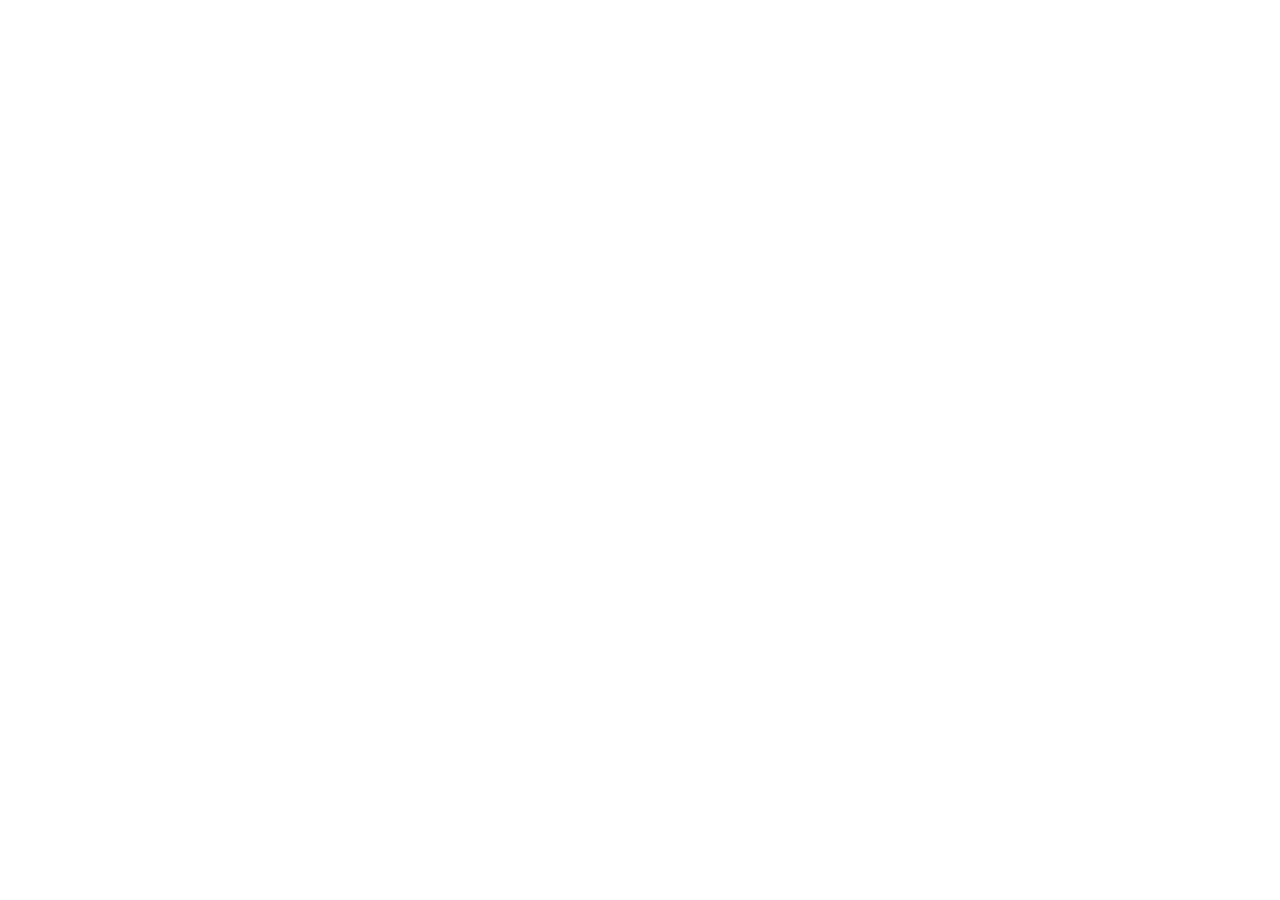
==== commit c146d9dc: "chore: chuyển hẳn sang photo.noirbooth.com / studio.noirbooth.com — kho này chỉ còn vỏ chuyển hướng " ====
--- a/lenticular/index.html
+++ b/lenticular/index.html
@@ -1,588 +1,36 @@
-<!DOCTYPE html>
-<html lang="vi">
-<head>
-  <meta charset="UTF-8">
-  <meta name="viewport" content="width=device-width, initial-scale=1.0">
-  <title>In ảnh Lens · PHOTONOIR</title>
-  <meta name="description" content="Tạo và in ảnh lenticular (lật ảnh, 3D, chuyển động) đúng 1:1 trên Epson L8050">
-  <link rel="preconnect" href="https://fonts.googleapis.com">
-  <link rel="preconnect" href="https://fonts.gstatic.com" crossorigin>
-  <link href="https://fonts.googleapis.com/css2?family=Inter:wght@400;500;600;700;800&display=swap" rel="stylesheet">
-  <!-- Tách nền người cho Ảnh 3D (MediaPipe, chạy trên máy) -->
-  <script src="./mediapipe/selfie_segmentation.js"></script>
-  <script type="module" crossorigin src="./assets/index-4Uu9IGaU.js"></script>
-  <link rel="stylesheet" crossorigin href="./assets/index-B_Bt9fjb.css">
-</head>
-<body>
-  <!-- ===== THANH TRÊN (cùng kiểu .admin-header của trang Quản lý PHOTONOIR) ===== -->
-  <header class="admin-header">
-    <h2>
-      IN ẢNH LENS
-      <span id="roleBadge" class="role-badge"></span>
-    </h2>
-    <div class="admin-menu">
-      <span class="chip" title="Phần mềm in chạy trên máy tính nối máy in">
-        <span class="dot" id="agentDot"></span> Phần mềm in: <b id="agentStatus">đang kiểm tra…</b>
-        <a id="agentDownload" class="chip-link hidden" href="#">Tải phần mềm in</a>
-      </span>
-      <span id="userLabel" class="user-label"></span>
-      <button type="button" id="accuracyModalBtn" class="menu-btn admin-only" title="Báo cáo kiểm tra thuật toán ghép ảnh">
-        <svg class="icon-svg" viewBox="0 0 24 24"><polyline points="20 6 9 17 4 12"></polyline></svg> Kiểm tra thuật toán
-      </button>
-      <a id="backToAdminLink" class="menu-btn-outline hidden" href="#">
-        <svg class="icon-svg" viewBox="0 0 24 24"><polyline points="15 18 9 12 15 6"></polyline></svg> Về Quản lý
-      </a>
-    </div>
-  </header>
-
-  <!-- Tab (cùng kiểu .tabs/.tab-btn của PHOTONOIR) -->
-  <nav class="tabs page-tabs">
-    <button id="tabStudioBtn" class="tab-btn active" type="button">Tạo &amp; In</button>
-    <button id="tabHistoryBtn" class="tab-btn" type="button">Lịch sử in</button>
-    <button id="tabPitchBtn" class="tab-btn admin-only" type="button">Đo lens &amp; cài máy</button>
-  </nav>
-
-  <!-- Không có quyền / chưa đăng nhập -->
-  <div id="accessGate" class="access-gate hidden">
-    <div class="gate-box">
-      <div class="gate-title">Cần đăng nhập</div>
-      <div id="accessGateText" class="gate-text">Hãy đăng nhập ở trang quản trị PHOTONOIR rồi mở lại trang này.</div>
-      <a id="accessGateLink" class="btn-primary" href="#">Mở trang quản trị</a>
-    </div>
-  </div>
-
-  <main class="main-content">
-    <!-- ================= TẠO & IN ================= -->
-    <section id="studioSection" class="studio-grid">
-
-      <!-- CỘT TRÁI: XEM TRƯỚC -->
-      <div class="card stage-card">
-        <div class="card-header">
-          <div class="card-title">Xem trước</div>
-          <div class="header-status-group">
-            <span id="angleReadoutBadge" class="tag">Góc nghiêng: 0.0°</span>
-            <span id="frameCountBadge" class="tag tag-dark">2 Khung hình</span>
-          </div>
-        </div>
-
-        <div class="card-body stage-body">
-          <div id="simulatorBox" class="stage-container" title="Kéo chuột hoặc vuốt để nghiêng thử">
-            <!-- simulator.ts vẽ vào đây -->
-          </div>
-
-          <div class="precision-control-panel">
-            <div class="panel-row-controls">
-              <div class="row-gap">
-                <button id="autoWiggleBtn" class="btn-secondary" type="button" title="Tự nghiêng qua lại để xem">
-                  <svg width="11" height="11" viewBox="0 0 24 24" fill="currentColor"><polygon points="5 3 19 12 5 21 5 3"></polygon></svg>
-                  <span>Tự nghiêng</span>
-                </button>
-                <button id="exportDemoGifBtn" class="btn-secondary" type="button" title="Xuất ảnh động GIF để gửi khách duyệt qua Zalo / Messenger">
-                  <svg width="13" height="13" viewBox="0 0 24 24" fill="none" stroke="currentColor" stroke-width="2"><rect x="2" y="3" width="20" height="14" rx="2"></rect><polyline points="8 21 12 17 16 21"></polyline></svg>
-                  <span>GIF gửi khách</span>
-                </button>
-              </div>
-            </div>
-
-            <div class="micro-stepper-wrap">
-              <div class="step-buttons-group">
-              </div>
-              <div class="slider-track-wrap">
-                <input id="tiltSlider" type="range" min="-20" max="20" step="0.1" value="0" title="Kéo để nghiêng thử (-20° đến +20°)">
-                <div class="slider-scale-ticks"><span>-20°</span><span>-10°</span><span class="strong">0°</span><span>+10°</span><span>+20°</span></div>
-              </div>
-              <div class="step-buttons-group">
-              </div>
-            </div>
-
-            <div class="optical-status-bar">
-              <span id="activeFrameText" class="status-indicator">Đang thấy: Ảnh 1</span>
-              <span id="microTransitionText" class="transition-status">Đang chuyển: 0%</span>
-            </div>
-            <div class="note">Xem trước chỉ để duyệt bố cục. Chất lượng thật xem trên bản in có đặt lens.</div>
-          </div>
-        </div>
-      </div>
-
-      <!-- CỘT PHẢI: 4 BƯỚC -->
-      <div class="steps">
-
-        <!-- BƯỚC 1: HIỆU ỨNG -->
-        <div class="card step-card">
-          <div class="step-head"><span class="step-no">1</span><span class="step-title">Chọn hiệu ứng</span></div>
-          <div class="seg-tabs" id="effectModeGroup">
-            <button type="button" class="seg-tab active" data-mode="flip"><b>Lật ảnh</b><small>2–3 ảnh đổi qua lại</small></button>
-            <button type="button" class="seg-tab" data-mode="3d"><b>Ảnh 3D</b><small>1 ảnh chân dung, nổi khối</small></button>
-            <button type="button" class="seg-tab" data-mode="motion"><b>Chuyển động</b><small>Video hoặc GIF</small></button>
-          </div>
-        </div>
-
-        <!-- BƯỚC 2: ẢNH -->
-        <div class="card step-card">
-          <div class="step-head"><span class="step-no">2</span><span class="step-title">Nạp ảnh</span></div>
-
-          <input type="file" id="fileInput" accept="image/*,video/*,.gif" class="hidden">
-          <div id="dropzone" class="dropzone">
-            <svg width="18" height="18" viewBox="0 0 24 24" fill="none" stroke="currentColor" stroke-width="2"><path d="M21 15v4a2 2 0 0 1-2 2H5a2 2 0 0 1-2-2v-4"/><polyline points="17 8 12 3 7 8"/><line x1="12" y1="3" x2="12" y2="15"/></svg>
-            <span id="dropzonePromptText">Kéo thả hoặc <strong>chọn ảnh</strong></span>
-          </div>
-
-          <!-- Cắt video (Chuyển động) -->
-          <div id="videoTrimCard" class="sub-panel hidden">
-            <div class="sub-head">
-              <strong>Cắt đoạn video</strong>
-              <span id="videoDurationLabel" class="muted">0.0s</span>
-            </div>
-            <div class="row-between muted small">
-              <span>Đoạn đã chọn:</span>
-              <span id="videoTrimRangeText" class="strong">0.0s → 3.0s</span>
-            </div>
-            <div class="row-gap" style="margin-top:6px;">
-              <label class="small muted">Từ</label>
-              <input id="videoStartInput" class="form-input input-xs" type="number" min="0" step="0.1" value="0"> <span class="small muted">s</span>
-              <label class="small muted" style="margin-left:6px;">Đến</label>
-              <input id="videoEndInput" class="form-input input-xs" type="number" min="0.1" step="0.1" value="3.0"> <span class="small muted">s</span>
-              <button type="button" id="videoSelectAllBtn" class="mini-pill" style="margin-left:auto;">Cả video</button>
-            </div>
-            <div class="mini-label" style="margin-top:8px;">Số khung hình</div>
-            <div class="row-gap" id="videoFrameCountGroup"></div>
-            <div class="note" id="videoFrameNote"></div>
-            <button type="button" id="applyVideoTrimBtn" class="btn-primary btn-block" style="margin-top:8px;">Lấy khung hình</button>
-          </div>
-
-          <!-- Ảnh 3D nhiều lớp -->
-          <div id="parallaxControlCard" class="sub-panel hidden">
-            <div class="sub-head"><strong>Ảnh 3D nhiều lớp</strong><span class="muted small">Người tự tách khỏi nền</span></div>
-            <div class="layer-grid">
-              <div class="layer-slot">
-                <div class="layer-name">Người (chính)</div>
-                <div id="subjectThumbBox" class="layer-thumb"><span>Chưa có ảnh</span></div>
-                <button type="button" id="uploadSubjectBtn" class="btn-primary btn-xs btn-block">Chọn ảnh người</button>
-                <input type="file" id="subjectFileInput" accept="image/*" class="hidden">
-              </div>
-              <div class="layer-slot">
-                <div class="layer-name">Nền</div>
-                <div id="bgThumbBox" class="layer-thumb"><span>Tự tạo từ ảnh</span></div>
-                <button type="button" id="uploadBgBtn" class="btn-secondary btn-xs btn-block">Chọn ảnh nền</button>
-                <input type="file" id="bgFileInput" accept="image/*" class="hidden">
-              </div>
-              <div class="layer-slot">
-                <div class="layer-name">Hiệu ứng</div>
-                <div id="effectThumbBox" class="layer-thumb"><span>Hạt sáng, hoa, tuyết…</span></div>
-                <div class="row-gap">
-                  <button type="button" id="uploadEffectBtn" class="btn-secondary btn-xs" style="flex:1;">Nạp hiệu ứng</button>
-                  <button type="button" id="clearEffectBtn" class="btn-ghost btn-xs hidden" title="Bỏ hiệu ứng">✕</button>
-                </div>
-                <input type="file" id="effectFileInput" accept="image/*" class="hidden">
-              </div>
-              <div class="layer-slot">
-                <div class="layer-name">Logo quán</div>
-                <div id="logoThumbBox" class="layer-thumb"><span>PNG nền trong</span></div>
-                <div class="row-gap">
-                  <button type="button" id="uploadLogoBtn" class="btn-secondary btn-xs" style="flex:1;">Nạp logo</button>
-                  <button type="button" id="clearLogoBtn" class="btn-ghost btn-xs hidden" title="Bỏ logo">✕</button>
-                </div>
-                <input type="file" id="logoFileInput" accept="image/*" class="hidden">
-              </div>
-            </div>
-
-            <div id="effectConfigWrap" class="opt-box hidden">
-              <div class="row-between"><span class="opt-title">Vị trí hiệu ứng</span><span id="effectDepthVal" class="muted small">Độ nổi: 125%</span></div>
-              <div class="mode-pills two" id="effectPlaneGroup">
-                <button type="button" class="mini-pill effect-plane-btn active" data-effect-plane="front">Trước người</button>
-                <button type="button" class="mini-pill effect-plane-btn" data-effect-plane="behind">Sau lưng người</button>
-              </div>
-              <input id="effectDepthSlider" type="range" min="70" max="200" step="5" value="125" title="Độ tách lớp hiệu ứng so với người">
-            </div>
-
-            <div id="logoEffectConfigWrap" class="opt-box hidden">
-              <div class="row-between"><span class="opt-title">Logo hiện thế nào</span><span id="logoEffectLabel" class="muted small">Nghiêng để hiện / ẩn</span></div>
-              <div class="mode-pills three" id="logoEffectGroup">
-                <button type="button" class="mini-pill logo-effect-btn active" data-logo-effect="flip_appear">Nghiêng để hiện</button>
-                <button type="button" class="mini-pill logo-effect-btn" data-logo-effect="fade_tilt">Mờ dần</button>
-                <button type="button" class="mini-pill logo-effect-btn" data-logo-effect="always">Luôn hiện</button>
-              </div>
-            </div>
-
-            <div class="opt-box">
-              <div class="row-between">
-                <label for="enable3DShadowCheck" class="opt-title row-gap" style="cursor:pointer;"><input type="checkbox" id="enable3DShadowCheck" checked> Bóng đổ</label>
-                <span id="shadowIntensityVal" class="muted small">Độ đậm: 40%</span>
-              </div>
-              <input id="shadowIntensitySlider" type="range" min="0" max="100" step="5" value="40" title="Độ đậm bóng đổ">
-            </div>
-
-            <div class="mini-label">Độ nổi</div>
-            <div class="mode-pills three" id="parallaxLevelGroup">
-              <button type="button" class="mini-pill parallax-level-btn" data-level="subtle">Nhẹ</button>
-              <button type="button" class="mini-pill parallax-level-btn active" data-level="standard">Vừa</button>
-              <button type="button" class="mini-pill parallax-level-btn" data-level="pronounced">Mạnh</button>
-            </div>
-
-            <div class="mini-label">Chỗ nét nhất</div>
-            <div class="mode-pills" id="keyPlaneGroup">
-              <button type="button" class="mini-pill keyplane-btn active" data-keyplane="subject">Mặt người (khuyên dùng)</button>
-              <button type="button" class="mini-pill keyplane-btn" data-keyplane="popout">Người nổi ra ngoài</button>
-            </div>
-            <div class="note">Phần nằm đúng mặt lens là phần nét nhất. Đặt mặt người ở đó (chuẩn của các xưởng in lens), nền lùi vào trong. "Nổi ra ngoài" ấn tượng hơn nhưng mặt mềm hơn.</div>
-
-            <button type="button" id="recalcParallaxBtn" class="btn-primary btn-block" style="margin-top:10px;">
-              <span>Cập nhật ảnh 3D</span>
-            </button>
-          </div>
-
-          <!-- Khung hình đã nạp -->
-          <div class="row-between" style="margin-top:12px;">
-            <span class="mini-label" style="margin:0;">Thứ tự ảnh</span>
-            <button type="button" id="reverseFramesBtn" class="mini-pill" title="Đảo thứ tự ảnh">⇄ Đảo thứ tự</button>
-          </div>
-          <div id="frameStrip" class="frame-strip"></div>
-          <div id="ghostTip" class="ghost-tip hidden"></div>
-
-          <div id="transitionModeWrap" style="margin-top:10px;">
-            <div class="mini-label">Kiểu đổi ảnh <span class="muted">(ảnh hưởng bản in)</span></div>
-            <div class="segmented-control" id="transitionModeControl">
-                  <button type="button" class="segment-btn active" data-transition="crisp" title="Đổi hẳn sang ảnh kia ở một góc nghiêng">Dứt khoát</button>
-                  <button type="button" class="segment-btn" data-transition="blend" title="Chuyển từ từ qua các bước trung gian">Chuyển mượt</button>
-                </div>
-            <div class="note"><b>Dứt khoát</b>: nghiêng là đổi hẳn, mỗi ảnh nét nhất – dùng cho hầu hết ảnh. <b>Chuyển mượt</b>: chèn ảnh trộn ở giữa, đổi dần, đỡ lộ bóng ma khi 2 ảnh chênh sáng–tối mạnh, nhưng mỗi ảnh kém nét hơn một chút.</div>
-          </div>
-
-          <!-- Căn chỉnh (thu gọn) -->
-          <details id="frameAlignCard" class="fold">
-            <summary>Căn chỉnh ảnh <span class="muted">(khi các ảnh lệch nhau)</span></summary>
-            <div class="fold-body">
-              <div class="row-between">
-                <div id="alignFrameSelector" class="row-gap"></div>
-                <button type="button" id="resetAlignBtn" class="mini-pill">Đặt lại</button>
-              </div>
-              <div class="two-col" style="margin-top:8px;">
-                <div>
-                  <div class="row-between small muted"><span>Dịch ngang</span><span id="alignXVal" class="strong">0%</span></div>
-                  <input id="alignXSlider" type="range" min="-25" max="25" step="0.5" value="0">
-                </div>
-                <div>
-                  <div class="row-between small muted"><span>Dịch dọc</span><span id="alignYVal" class="strong">0%</span></div>
-                  <input id="alignYSlider" type="range" min="-25" max="25" step="0.5" value="0">
-                </div>
-              </div>
-              <div style="margin-top:6px;">
-                <div class="row-between small muted"><span>Phóng to / thu nhỏ</span><span id="alignZoomVal" class="strong">100%</span></div>
-                <input id="alignZoomSlider" type="range" min="80" max="130" step="1" value="100">
-              </div>
-            </div>
-          </details>
-        </div>
-
-        <!-- BƯỚC 3: GIẤY & KÍCH THƯỚC -->
-        <div class="card step-card">
-          <div class="step-head"><span class="step-no">3</span><span class="step-title">Giấy &amp; kích thước</span></div>
-
-          <div class="mini-label">Giấy đang để trong khay</div>
-          <div id="paperPresetsGroup" class="choice-grid"></div>
-          <div id="customPaperWrap" class="sub-panel hidden" style="margin-top:8px;">
-            <div class="two-col">
-              <label class="field"><span>Rộng (cạnh vào máy trước), mm</span>
-                <input id="customPaperW" type="number" class="form-input" value="101.6" step="0.1" min="89" max="215.9"></label>
-              <label class="field"><span>Dài, mm (≥ 127)</span>
-                <input id="customPaperH" type="number" class="form-input" value="152.4" step="0.1" min="127"></label>
-            </div>
-            <div class="row-gap" style="margin-top:8px;">
-              <button type="button" id="savePaperBtn" class="btn-primary">Lưu khổ giấy</button>
-              <button type="button" id="cancelPaperBtn" class="mini-pill">Huỷ</button>
-            </div>
-          </div>
-
-          <div class="row-between" style="margin-top:14px;">
-            <span class="mini-label" style="margin:0;">Kích thước ảnh</span>
-            <div class="mode-pills" id="pageOrientationGroup">
-              <button type="button" class="mini-pill active" data-page-orient="portrait">Dọc</button>
-              <button type="button" class="mini-pill" data-page-orient="landscape">Ngang</button>
-            </div>
-          </div>
-          <div class="size-slider">
-            <div class="row-between">
-              <strong id="artSizeLabel" class="size-value">—</strong>
-              <button type="button" id="artSizeMaxBtn" class="mini-pill">Lớn nhất</button>
-            </div>
-            <input id="artSizeSlider" type="range" min="50" max="150" step="1" value="150">
-            <div class="row-between small muted"><span id="artSizeMin">5 cm</span><span id="artSizeMax">15 cm</span></div>
-            <button type="button" id="customSizeToggle" class="link-btn small">Nhập số chính xác (cắt theo khổ thẻ)…</button>
-          </div>
-          <div id="customSizeWrap" class="hidden" style="margin-top:8px;">
-            <div class="two-col">
-              <label class="field"><span>Rộng, cm</span><input id="customWidthInput" type="number" class="form-input" value="10" step="0.1"></label>
-              <label class="field"><span>Cao, cm</span><input id="customHeightInput" type="number" class="form-input" value="15" step="0.1"></label>
-            </div>
-            <label class="row-gap small" style="margin-top:6px; cursor:pointer;">
-              <input type="checkbox" id="customRatioLock" checked> Giữ đúng tỉ lệ ảnh gốc (không cắt ảnh)
-            </label>
-            <div id="customSizeNote" class="small muted" style="margin-top:4px;"></div>
-          </div>
-          <div id="placementInfo" class="placement-info"></div>
-        </div>
-
-        <!-- QUẢN TRỊ: chỉ tài khoản admin -->
-        <details id="advancedPanel" class="card step-card fold admin-only">
-          <summary><span class="step-no step-no-admin">⚙</span> Thông số in <span class="muted">(quản trị · lưu trên máy này)</span></summary>
-          <div class="fold-body">
-            <div class="row-between">
-              <span class="mini-label" style="margin:0;">Lens &amp; máy in</span>
-              <div class="row-gap">
-                <button type="button" id="openPitchBtn" class="mini-pill">Đo lens &amp; cài máy</button>
-              </div>
-            </div>
-            <div class="two-col" style="margin-top:6px;">
-              <label class="field"><span>Máy in</span><select id="printerSelect" class="form-select"></select></label>
-              <label class="field"><span>Loại lens</span><select id="lensSelect" class="form-select"></select></label>
-            </div>
-            <div id="customLpiWrap" class="hidden" style="margin-top:8px;">
-              <label class="field"><span>Mật độ lens đo được (LPI, từ "Đo lens")</span>
-                <input id="customLpiVal" type="number" class="form-input" placeholder="Ví dụ: 40.12" value="40.00" step="0.01"></label>
-            </div>
-
-            <div class="mini-label" style="margin-top:10px;">Kiểu lật của lens</div>
-            <div class="segmented-control full-width">
-              <button type="button" class="segment-btn active" data-orientation="vertical">Lật trái–phải (rãnh dọc · 3D)</button>
-              <button type="button" class="segment-btn" data-orientation="horizontal">Lật lên–xuống (rãnh ngang)</button>
-            </div>
-            <div class="note">Nhớ riêng cho từng hiệu ứng. <b>Lật ảnh / chuyển động: nên lên–xuống</b> (hai mắt thấy cùng một khung, không bóng mờ). <b>Ảnh 3D: luôn trái–phải</b> (mỗi mắt một khung mới ra chiều sâu). App tự xoay ảnh để sọc luôn chạy theo chiều giấy vào máy.</div>
-
-            <label class="field" style="margin-top:10px;"><span>Bù màu cho lens (chỉ khi in)</span>
-              <select id="lensCompSelect" class="form-select"></select></label>
-            <div class="note">Lens làm ảnh tối và nhạt màu. <b>Tự động</b>: ảnh tối được nâng sáng, ảnh sáng giữ nguyên hoặc hạ nhẹ vùng giữa cho chi tiết nhạt (cánh hoa, mây) tách khỏi nền. Vùng sáng luôn giữ nguyên, không bị đẩy trắng.</div>
-
-            <div class="verify-box">
-              <div class="mini-label">Kiểm tra kích thước</div>
-              <div class="two-col small">
-                <div>Ảnh: <b id="verifyArtSize">—</b></div>
-                <div>Giấy: <b id="verifyPaper">—</b></div>
-                <div>Độ phân giải: <b>720 DPI</b> <span id="verifyPixels" class="muted"></span></div>
-                <div>Lens: <b id="verifyLpi">—</b></div>
-              </div>
-              <div class="note">Muốn chắc máy in đúng 1:1: tab Đo lens → "In tờ kiểm tra kích thước", đo bằng thước thật.</div>
-              <div id="calcDimsText" class="hidden"></div>
-            </div>
-          </div>
-        </details>
-
-        <!-- BƯỚC 4: IN -->
-        <div class="card step-card step-print">
-          <div id="configSummaryBox" class="print-summary">
-            <span class="step-no">4</span>
-            <span class="muted">In với:</span> <strong id="cfgSummaryText">…</strong>
-          </div>
-          <div id="cfgOrientWarn" class="warn-box hidden"></div>
-          <div class="print-row">
-            <button id="directPrintArtworkBtn" class="btn-primary btn-big" type="button" title="Gửi lệnh in đúng 1:1 tới máy in">
-              <svg width="16" height="16" viewBox="0 0 24 24" fill="none" stroke="currentColor" stroke-width="2"><polyline points="6 9 6 2 18 2 18 9"></polyline><path d="M6 18H4a2 2 0 0 1-2-2v-5a2 2 0 0 1 2-2h16a2 2 0 0 1 2 2v5a2 2 0 0 1-2 2h-2"></path><rect x="6" y="14" width="12" height="8"></rect></svg>
-              In ngay
-            </button>
-            <button id="exportBtn" class="btn-secondary btn-big" type="button" title="Tải file tờ in (PNG 720 DPI) về máy">Tải file in</button>
-          </div>
-          <button id="exportRawArtworkBtn" class="link-btn admin-only" type="button" title="Chỉ phần ảnh đã ghép, không kèm giấy (cho Photoshop)" style="margin-top:6px;">Tải file ảnh ghép (không kèm giấy)</button>
-
-          <div id="progressCard" class="progress-card hidden">
-            <div class="progress-header"><span id="progressText">Đang chuẩn bị…</span><span id="progressPercent">0%</span></div>
-            <div class="progress-bar-bg"><div id="progressBarFill" class="progress-bar-fill"></div></div>
-          </div>
-        </div>
-
-      </div>
-    </section>
-
-    <!-- ================= LỊCH SỬ IN ================= -->
-    <section id="historySection" class="hidden">
-      <div class="card">
-        <div class="card-header">
-          <div class="card-title">Lịch sử in <span class="muted" style="font-weight:500; text-transform:none;">· máy tính này</span></div>
-          <button id="historyRefreshBtn" class="btn-secondary" type="button">Tải lại</button>
-        </div>
-        <div class="card-body">
-          <div id="historyEmpty" class="muted small hidden">Chưa có lần in nào (hoặc phần mềm in chưa chạy).</div>
-          <div class="table-wrap">
-            <table class="data-table">
-              <thead><tr><th>Thời gian</th><th>Người in</th><th>Nội dung</th><th>Giấy</th><th>Bản</th><th>Tỉ lệ</th></tr></thead>
-              <tbody id="historyTableBody"></tbody>
-            </table>
-          </div>
-        </div>
-      </div>
-    </section>
-
-    <!-- ================= ĐO LENS (PITCH TEST) ================= -->
-    <section id="pitchSection" class="hidden">
-      <div class="card pitch-card">
-        <div class="card-header wrap">
-          <div class="card-title">Đo lens &amp; cài máy <span class="muted" style="font-weight:500; text-transform:none;">· làm lần lượt bước 1 → 5 khi lắp máy in mới, đổi lô lens hoặc đổi giấy</span></div>
-          <button id="pitchBackBtn" class="btn-ghost" type="button">‹ Quay lại</button>
-        </div>
-
-        <div class="card-body">
-          <div class="guide-box">
-            <div class="guide-title"><span class="step-no">1</span> Cài máy in <span class="muted">(làm 1 lần, trong driver Epson)</span></div>
-            <ol class="guide">
-              <li>Loại giấy: đúng loại đang dùng (ví dụ <b>Epson Premium Semigloss</b>). Chất lượng: <b>High</b>.</li>
-              <li>In tràn viền (Borderless): <b>tắt</b>. Phần mềm in cũng tự tắt.</li>
-              <li>More Options → <b>bỏ tích "High Speed"</b> và <b>bỏ tích "Edge Smoothing"</b>: cả hai làm sọc nhoè.</li>
-              <li>More Options → Chỉnh màu: <b>Epson Standard (sRGB)</b>, <b>tắt PhotoEnhance</b>.</li>
-              <li>Maintenance → <b>Nozzle Check</b>; thiếu nét thì Head Cleaning, rồi <b>Print Head Alignment</b>.</li>
-            </ol>
-            <div class="note">Đổi bất kỳ mục nào ở đây thì làm lại từ bước 2.</div>
-          </div>
-
-          <div class="guide-box">
-            <div class="guide-title"><span class="step-no">2</span> Kiểm tra in đúng kích thước <span class="muted">(không cần lens)</span></div>
-            <div class="row-gap wrap small">
-              <button id="printVerifyBtn" class="btn-secondary" type="button" title="Tờ có thước và ô vuông để kiểm tra máy in đúng 1:1">In tờ kiểm tra kích thước</button>
-              <span>Đo thước trên tờ bằng thước thật: đúng số ghi trên tờ là máy in không co giãn. Sai thì xem lại bước 1 trước khi đo lens.</span>
-            </div>
-          </div>
-
-          <div class="guide-box">
-            <div class="guide-title"><span class="step-no">3</span> Đo lens (LPI) <span id="lpiCurrent" class="muted"></span></div>
-          <div class="pitch-config">
-            <label class="field"><span>1. Mật độ dự kiến (LPI)</span>
-              <input id="pitchBaseLpi" type="number" class="form-input" value="40.0" step="0.05"></label>
-            <label class="field"><span>2. Bước đo</span>
-              <select id="pitchStep" class="form-select">
-                <option value="0.50">Rất rộng · 0.50 (chưa biết LPI)</option>
-                <option value="0.25">Rộng · 0.25</option>
-                <option value="0.10" selected>Thô · 0.10</option>
-                <option value="0.02">Tinh · 0.02</option>
-                <option value="0.01">Rất tinh · 0.01</option>
-              </select></label>
-            <label class="field"><span>3. Số dải</span>
-              <select id="pitchNumBands" class="form-select">
-                <option value="11" selected>11 dải (khuyên dùng)</option>
-                <option value="15">15 dải</option>
-                <option value="21">21 dải</option>
-                <option value="7">7 dải</option>
-              </select></label>
-            <label class="field"><span>4. Giấy in tờ đo</span>
-              <select id="pitchLensSize" class="form-select">
-                <option value="a4" selected>A4 (khuyên dùng, dải dài dễ đọc)</option>
-                <option value="a5">A5</option>
-                <option value="a6">A6 (dải ngắn, khó đọc)</option>
-              </select></label>
-            <div class="found-box">
-              <span class="small strong">Kết quả:</span>
-              <input id="pitchFoundLpiInput" type="number" step="0.01" value="40.00" class="form-input input-sm">
-              <button id="applyFoundLpiBtn" type="button" class="btn-primary">Dùng số này</button>
-            </div>
-          </div>
-            <div class="row-gap wrap" style="margin-top:8px;">
-              <button id="directPrintPitchBtn" class="btn-primary" type="button">In tờ đo lens</button>
-              <button id="downloadPitchCompBtn" class="btn-secondary" type="button">Tải file</button>
-            </div>
-            <ol class="guide" style="margin-top:8px;">
-              <li>Đặt lens lên tờ in, xoay cho rãnh lens song song với sọc. Nhìn ở khoảng cách khách hay cầm (30–40 cm).</li>
-              <li>Nghiêng từ từ. Dải <b>đúng</b> là dải <b>đổi màu đều trên suốt chiều dài</b> (cả dải cùng tối, cùng sáng).</li>
-              <li>Dải lệch thì có vệt sáng tối chạy dọc. Hai dải có vệt chạy <b>ngược chiều nhau</b> thì số đúng nằm giữa.</li>
-              <li>Đo 3 vòng: bước 0.10 → lấy số đó làm "mật độ dự kiến", đo bước 0.02 → (tuỳ chọn) bước 0.01. Nhập số cuối vào ô <b>Kết quả</b>, bấm <b>Dùng số này</b>.</li>
-            </ol>
-            <details class="fold" style="margin-top:6px;">
-              <summary>Lens mới chưa biết LPI: <b>mọi</b> dải đều có vệt lặp?</summary>
-              <div class="fold-body">
-                <div class="note" style="margin-top:0; margin-bottom:6px;">Chỉ dùng khi mọi dải trên tờ đo đều có vệt sáng tối lặp lại (số dự kiến sai xa). Vệt phải <b>song song rãnh lens</b>; vệt nằm ngang là do lens đặt xéo, không tính bằng cách này. Bình thường chỉ cần đọc tờ đo theo hướng dẫn ở trên.</div>
-            <div class="row-gap wrap small">
-              <span>Dải đang xem</span>
-              <input id="bandCalcLpi" type="number" step="0.01" value="40.00" class="form-input input-sm">
-              <span>LPI · 1 chu kỳ (1 vùng tối + 1 vùng sáng) dài</span>
-              <input id="bandCalcMm" type="number" step="1" value="20" class="form-input input-sm">
-              <span>mm</span>
-              <button id="bandCalcBtn" type="button" class="btn-secondary">Tính</button>
-            </div>
-            <div id="bandCalcResult" class="strong small" style="margin-top:6px;"></div>
-              </div>
-            </details>
-            <details class="fold" style="margin-top:6px;">
-              <summary>Xem trước tờ đo</summary>
-              <div class="fold-body">
-                <div class="note" style="margin-top:0;">Ảnh trên màn hình có vùng loang sáng tối giả (do màn hình thu nhỏ sọc). Chỉ đánh giá trên giấy có đặt lens.</div>
-                <div id="pitchPreviewBox" class="pitch-preview-box"></div>
-              </div>
-            </details>
-          </div>
-
-          <div class="guide-box">
-            <div class="guide-title"><span class="step-no">4</span> Đo bóng ma của ảnh lật <span class="muted">(cần LPI đúng ở bước 3)</span></div>
-            <ol class="guide">
-              <li>Bấm <b>In tờ đo bóng ma</b> (dùng đúng giấy, lens, LPI đang dùng). Dán lens theo dải canh như ảnh thật.</li>
-              <li>Nghiêng tới khi <b>Ô A</b> tối nhất. Ô A không đen hẳn mà xám: đó là bóng ma của ảnh kia.</li>
-              <li>So Ô A với <b>thang so sánh</b> bên dưới (thang không đổi khi nghiêng). Ô thang giống nhất là mức lẫn. Nghiêng ngược lại, làm tương tự với Ô B, lấy số lớn hơn.</li>
-              <li>Chọn số đó rồi bấm <b>Dùng số này</b>. Từ đó ảnh lật được trừ trước bóng ma. Chọn 0 để tắt.</li>
-            </ol>
-            <div class="row-gap wrap small" style="margin-top:8px;">
-              <button id="printGhostTestBtn" type="button" class="btn-secondary">In tờ đo bóng ma</button>
-              <span>Mức lẫn đọc được</span>
-              <select id="ghostLevelSelect" class="form-select input-sm"></select>
-              <button id="applyGhostBtn" type="button" class="btn-primary">Dùng số này</button>
-            </div>
-            <div id="ghostCurrent" class="small muted" style="margin-top:6px;"></div>
-          
-          </div>
-
-          <div class="guide-box">
-            <div class="guide-title"><span class="step-no">5</span> In thử ảnh thật</div>
-            <ol class="guide">
-              <li>Về <b>Tạo &amp; In</b>, in một ảnh lật (ví dụ ảnh mẫu ngày/đêm).</li>
-              <li>Đặt lens phủ cả ảnh và 2 <b>dải canh</b> ở lề. Nghiêng: hai dải phải đổi đen↔trắng <b>cùng lúc</b> và <b>đều suốt chiều dài</b>. Lệch thì xoay nhẹ lens rồi mới dán.</li>
-              <li>Lúc chuyển, cả tấm phải đổi đều. Còn vùng loang rộng: đo lại bước 3. Còn sọc ngang: lens đặt xéo.</li>
-            </ol>
-          </div>
-        </div>
-      </div>
-    </section>
-  </main>
-
-  <div id="statusToast" class="hidden toast-alert"></div>
-
-  <!-- Báo cáo kiểm tra thuật toán -->
-  <dialog id="accuracyModal" class="dlg">
-    <div class="dlg-head">
-      <h3>Kiểm tra thuật toán ghép ảnh</h3>
-      <button id="closeAccuracyModalBtn" type="button" class="dlg-x">&times;</button>
-    </div>
-    <div id="accuracyModalContent"></div>
-  </dialog>
-
-  <!-- ===== HỘP XÁC NHẬN IN ===== -->
-  <div id="printPreviewOverlay" class="overlay" style="display:none;">
-    <div class="overlay-box">
-      <div class="dlg-head">
-        <h3>Xác nhận in</h3>
-        <button id="ppCloseBtn" class="dlg-x" type="button">&times;</button>
-      </div>
-      <div class="overlay-body">
-        <div class="pp-preview"><img id="ppImage" src="" alt="Xem trước tờ in"></div>
-        <div class="two-col" style="grid-template-columns:1.6fr 1fr;">
-          <label class="field"><span>Máy in</span><select id="ppPrinter" class="form-select"></select></label>
-          <label class="field"><span>Số bản</span><input id="ppCopies" type="number" min="1" value="1" class="form-input"></label>
-        </div>
-        <div class="pp-info">
-          <div class="mini-label">Sẽ in với <span class="muted">(đọc từ máy in)</span></div>
-          <div class="two-col small">
-            <div>Loại giấy: <b id="ppInfoMedia">—</b></div>
-            <div>Chất lượng: <b id="ppInfoQuality">—</b></div>
-            <div>Màu: <b id="ppInfoColor">—</b></div>
-            <div>Khổ giấy: <b id="ppSize">—</b></div>
-            <div>Lens: <b id="ppLpi">—</b></div>
-            <div>Tỉ lệ: <b class="ok">1:1 cố định</b></div>
-          </div>
-        </div>
-        <button id="ppDialogBtn" class="btn-secondary btn-block" type="button">Đổi loại giấy / chất lượng</button>
-        <div class="note center">Máy in nhớ lựa chọn lần trước. Chỉ bấm khi cần đổi.</div>
-        <div id="ppOrientWarn" class="warn-box" style="display:none;"></div>
-        <div id="ppAgentWarn" class="warn-box warn-amber" style="display:none;"></div>
-      </div>
-      <div class="overlay-foot">
-        <button id="ppCancelBtn" class="btn-secondary" type="button">Huỷ</button>
-        <button id="ppConfirmBtn" class="btn-primary btn-big" type="button">In 1:1</button>
-      </div>
-    </div>
-  </div>
--
-</body>
-</html>
+<!doctype html>
+<html lang="vi">
+<head>
+<meta charset="utf-8">
+<meta name="viewport" content="width=device-width, initial-scale=1">
+<meta name="robots" content="noindex">
+<title>NOIR BOOTH</title>
+<noscript><meta http-equiv="refresh" content="0;url=https://photo.noirbooth.com/"></noscript>
+<style>body { margin: 0; font: 15px/1.5 system-ui, sans-serif; background: #fff; color: #18181b; display: grid; place-items: center; min-height: 100vh; text-align: center; } a { color: #111; }</style>
+</head>
+<body>
+<p>NOIR BOOTH đã chuyển sang địa chỉ mới.<br><a id="l" href="https://photo.noirbooth.com/">photo.noirbooth.com</a></p>
+<script>
+// Địa chỉ cũ lhphucan.github.io/TR-NH/... -> photo.noirbooth.com (khách) hoặc studio.noirbooth.com (nhân viên)
+(function () {
+    var duong = location.pathname.replace(/^\/TR-NH(?=\/|$)/i, '') || '/';
+    var studio = /^\/(admin\.html|lenticular(\/|$)|thue(\/|$))/i.test(duong);
+    var goc = studio ? 'https://studio.noirbooth.com' : 'https://photo.noirbooth.com';
+    // admin.html, index.html -> trang gốc; các trang .html khác bỏ đuôi (Cloudflare Pages tự bỏ, khỏi một lần chuyển)
+    var den = duong.replace(/^\/(admin|index)\.html$/i, '/').replace(/\.html$/i, '') + location.search;
+    var du = {};
+    try {
+        for (var i = 0; i < localStorage.length; i++) {
+            var k = localStorage.key(i), v = localStorage.getItem(k);
+            if (/^(pn_|lenticular_)/.test(k) && v && v.length < 50000) du[k] = v;
+        }
+    } catch (e) {}
+    var dich = Object.keys(du).length
+        ? goc + '/chuyen#den=' + encodeURIComponent(den) + '&du=' + encodeURIComponent(btoa(unescape(encodeURIComponent(JSON.stringify(du)))))
+        : goc + den;
+    document.getElementById('l').href = goc + den;
+    location.replace(dich);
+})();
+</script>
+</body>
+</html>
